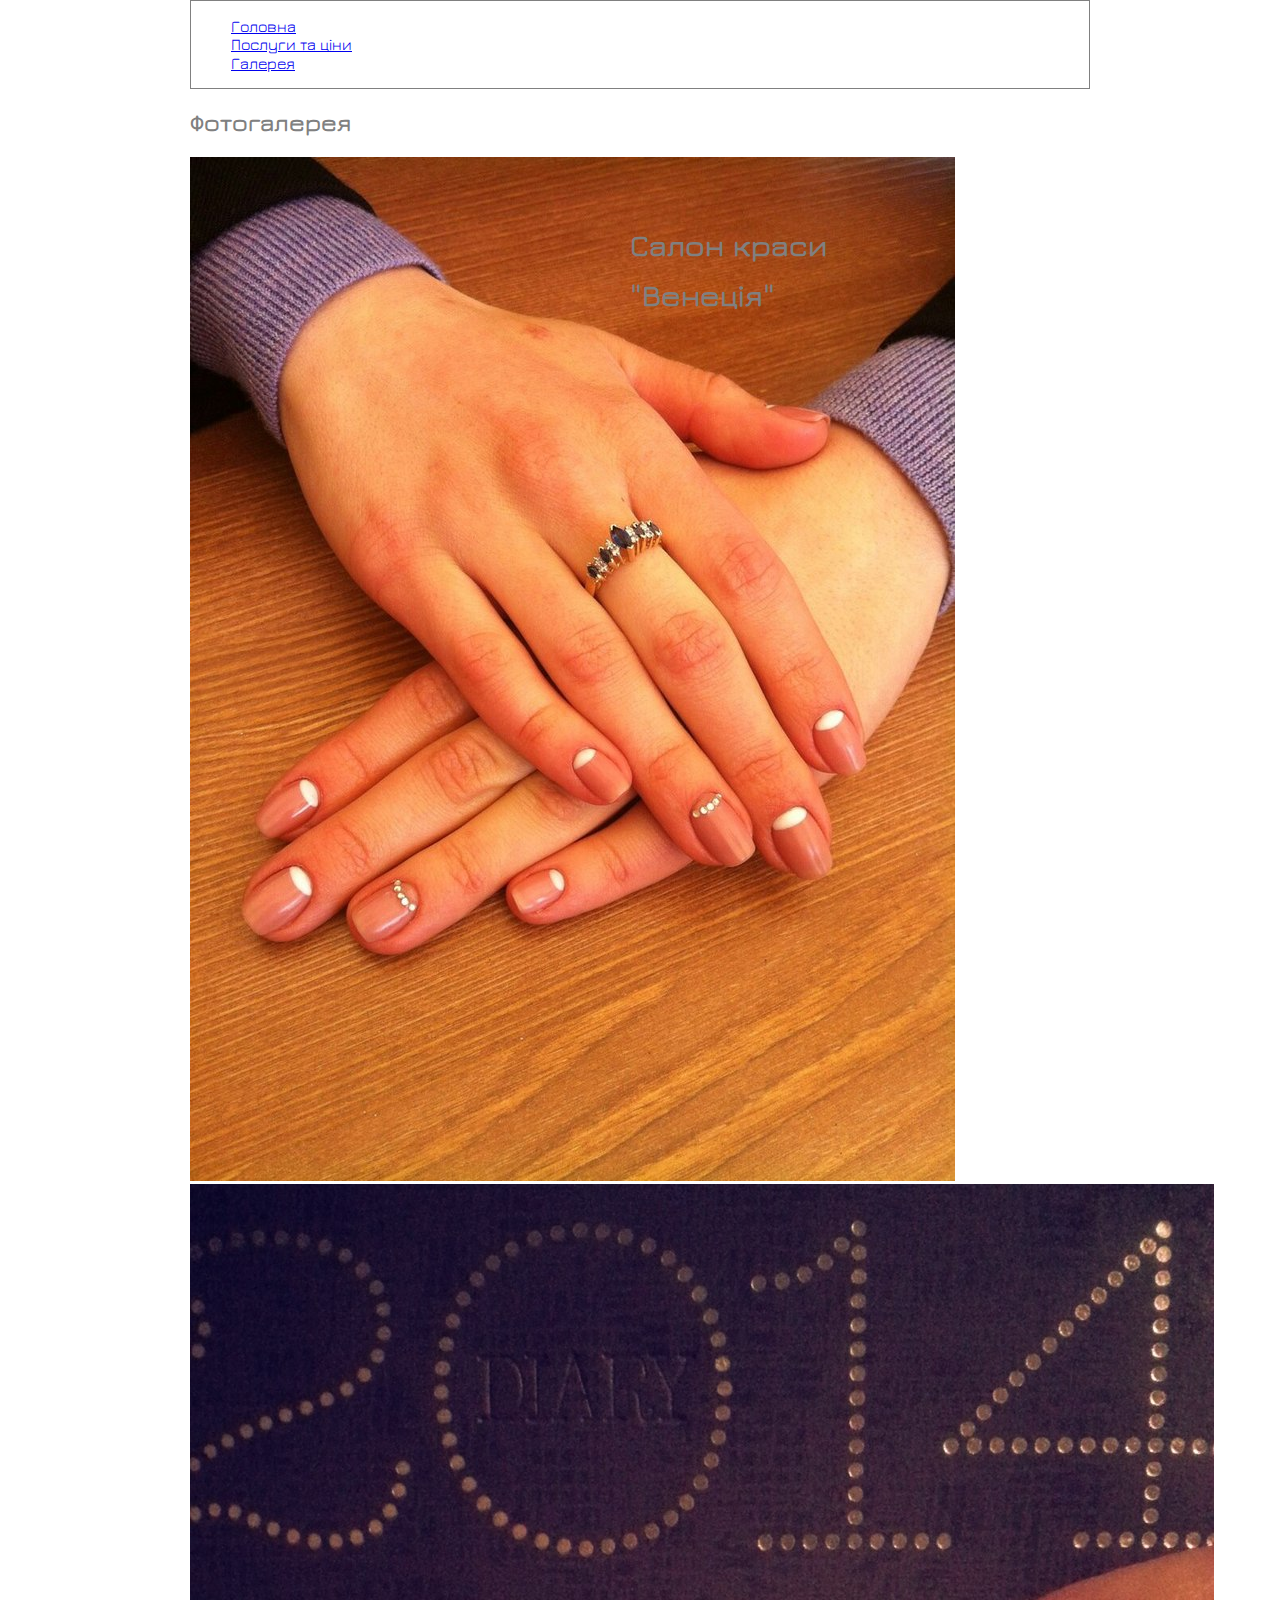
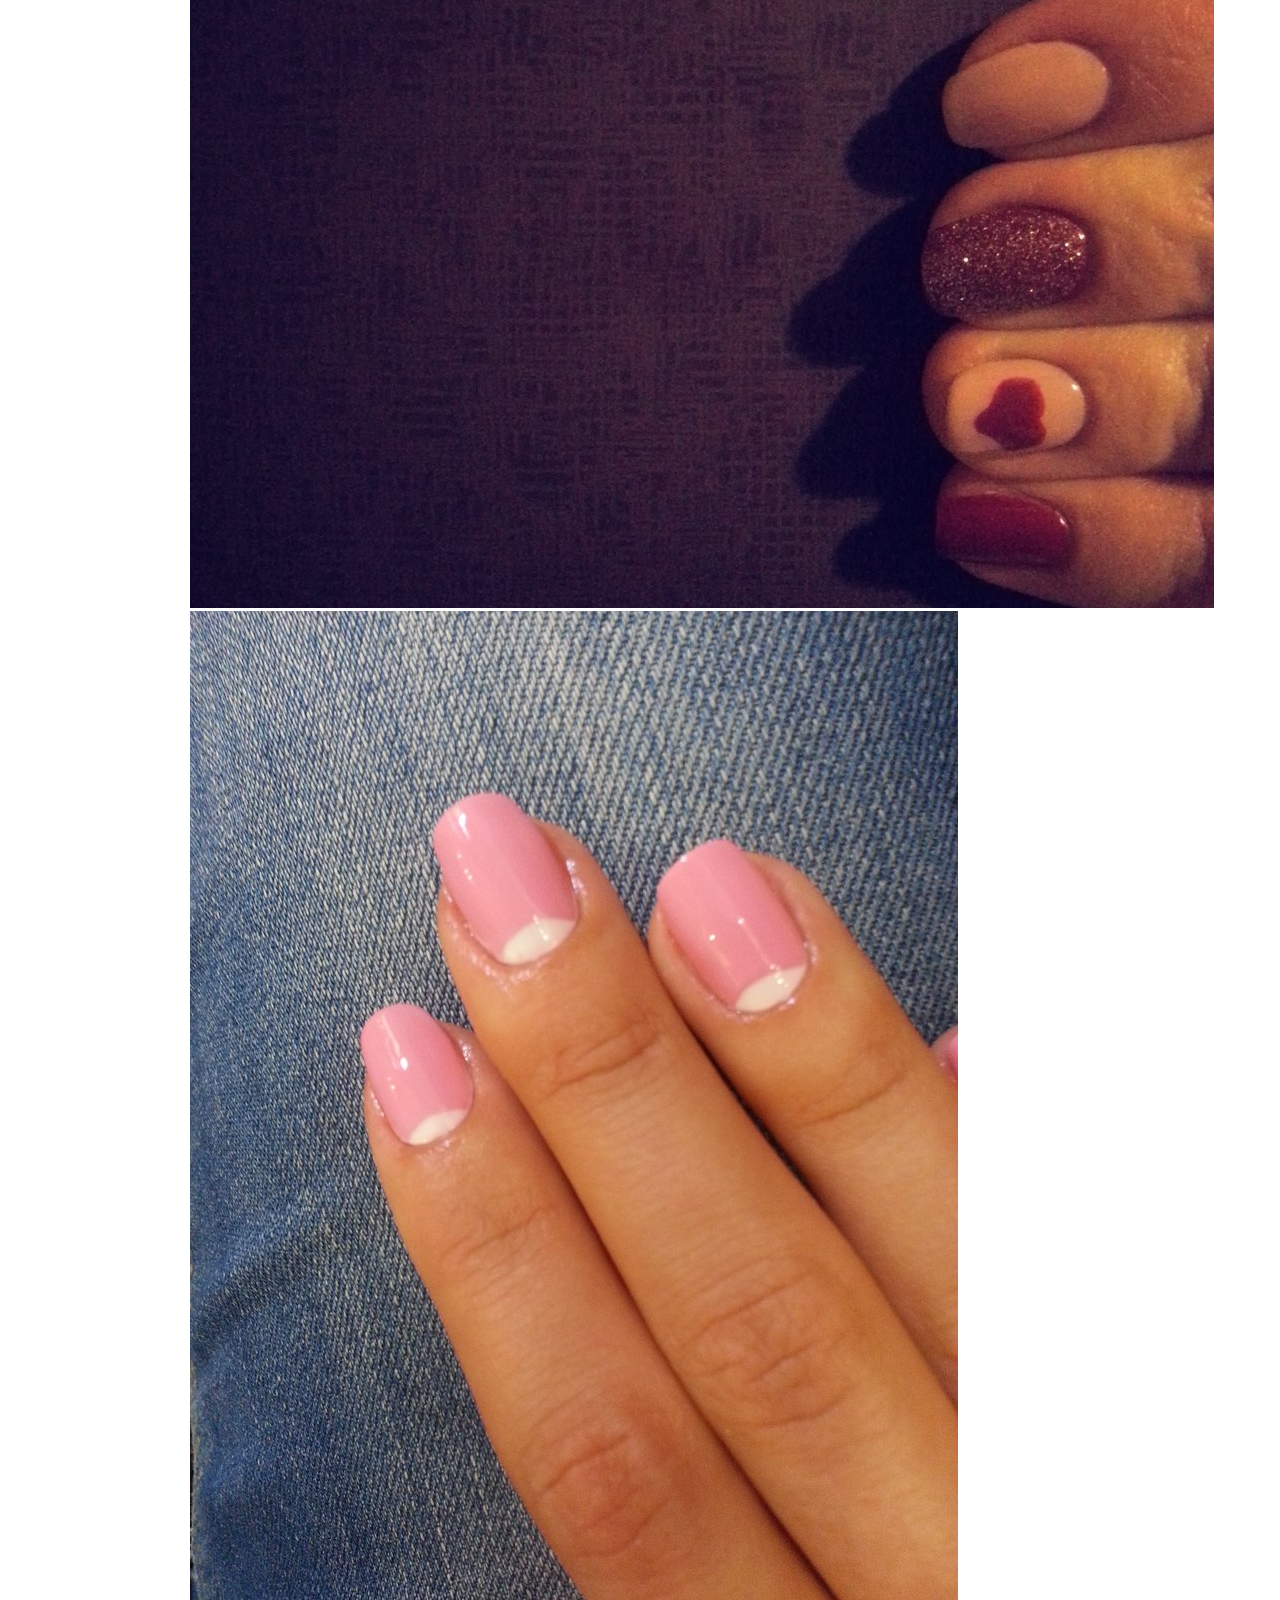
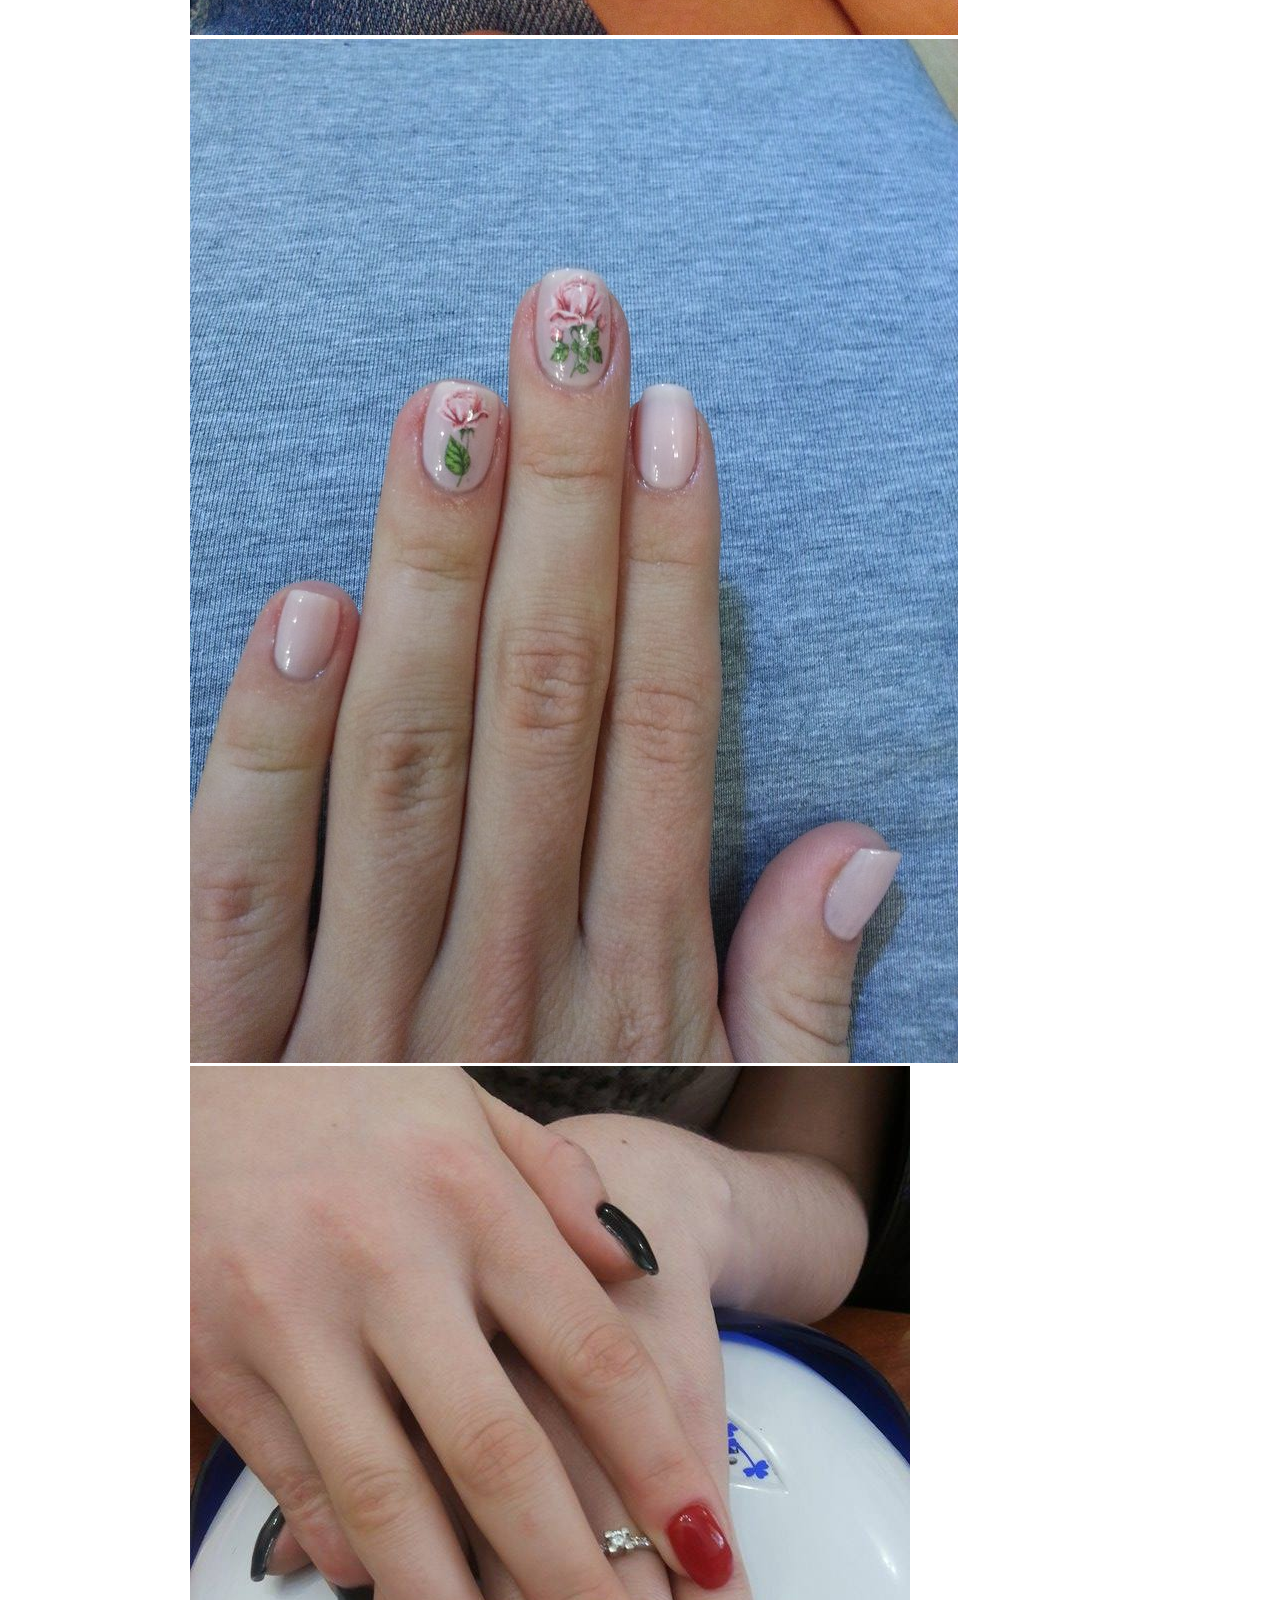
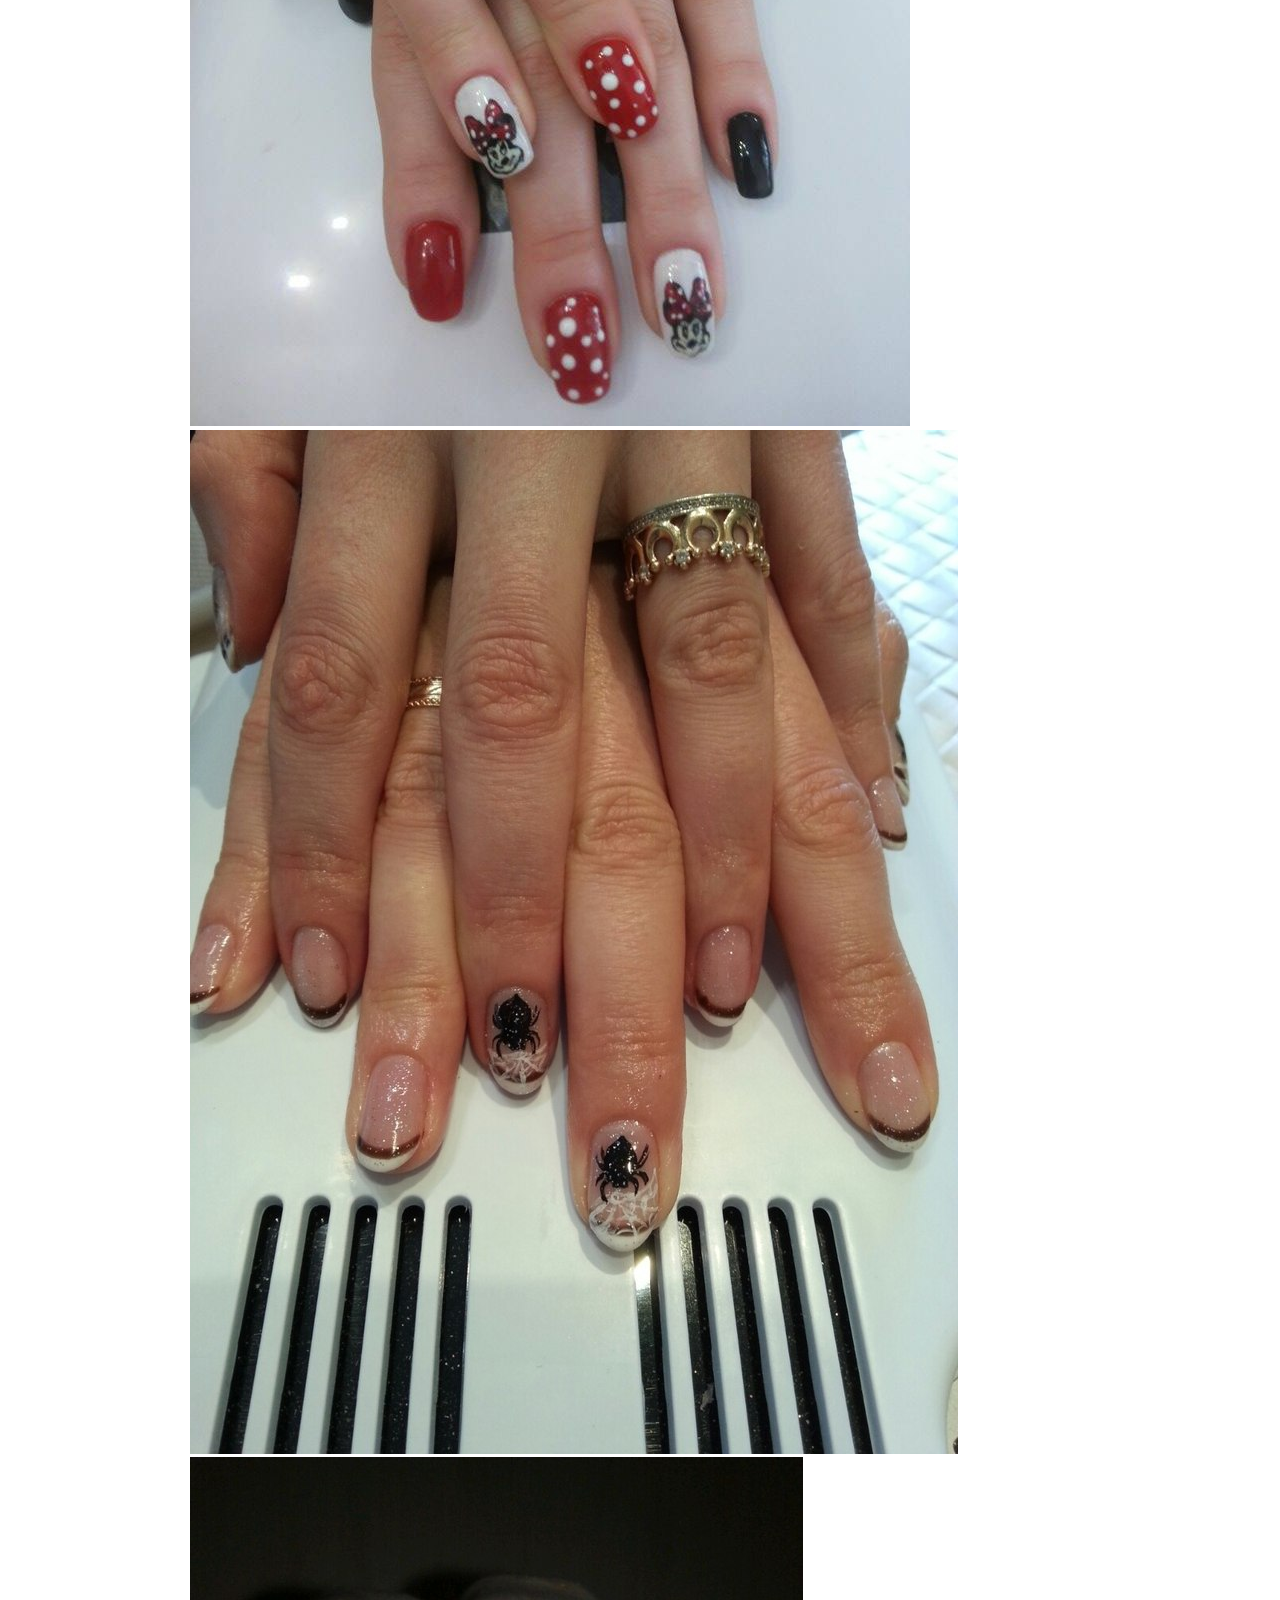
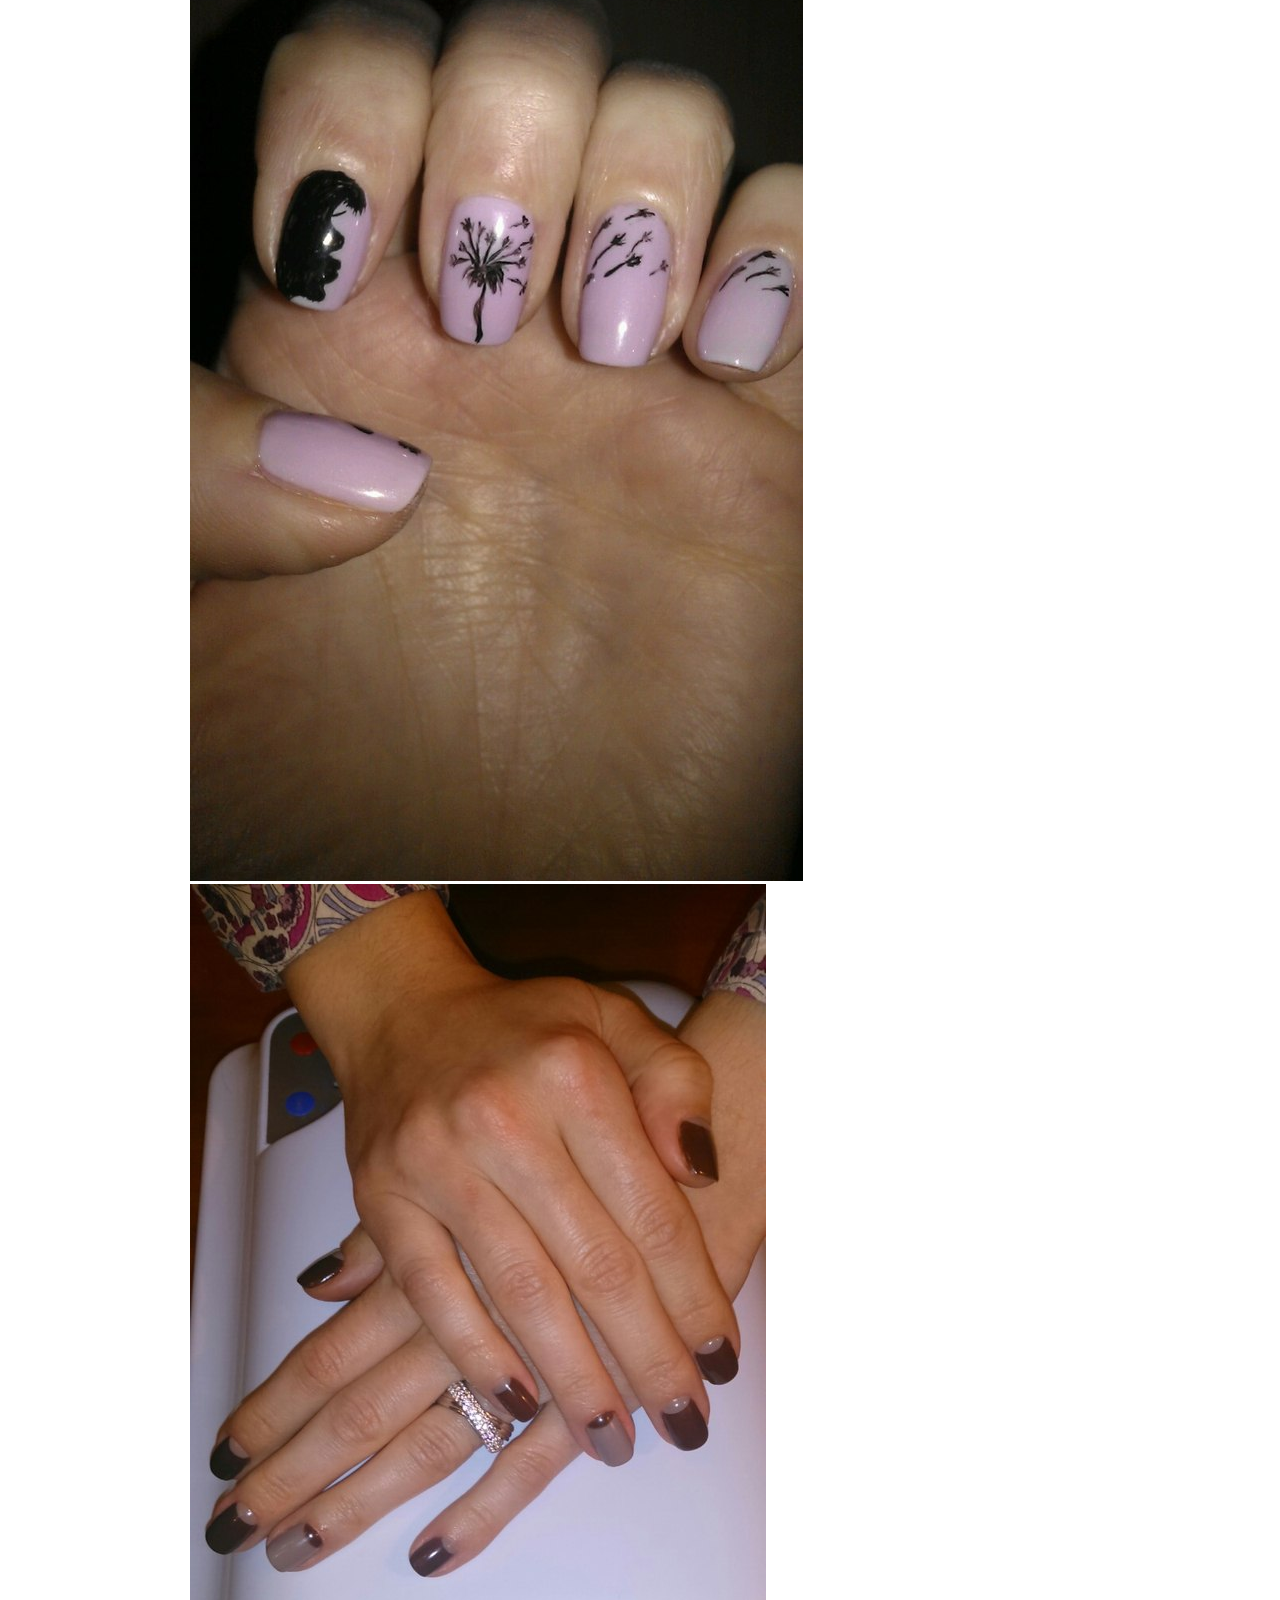
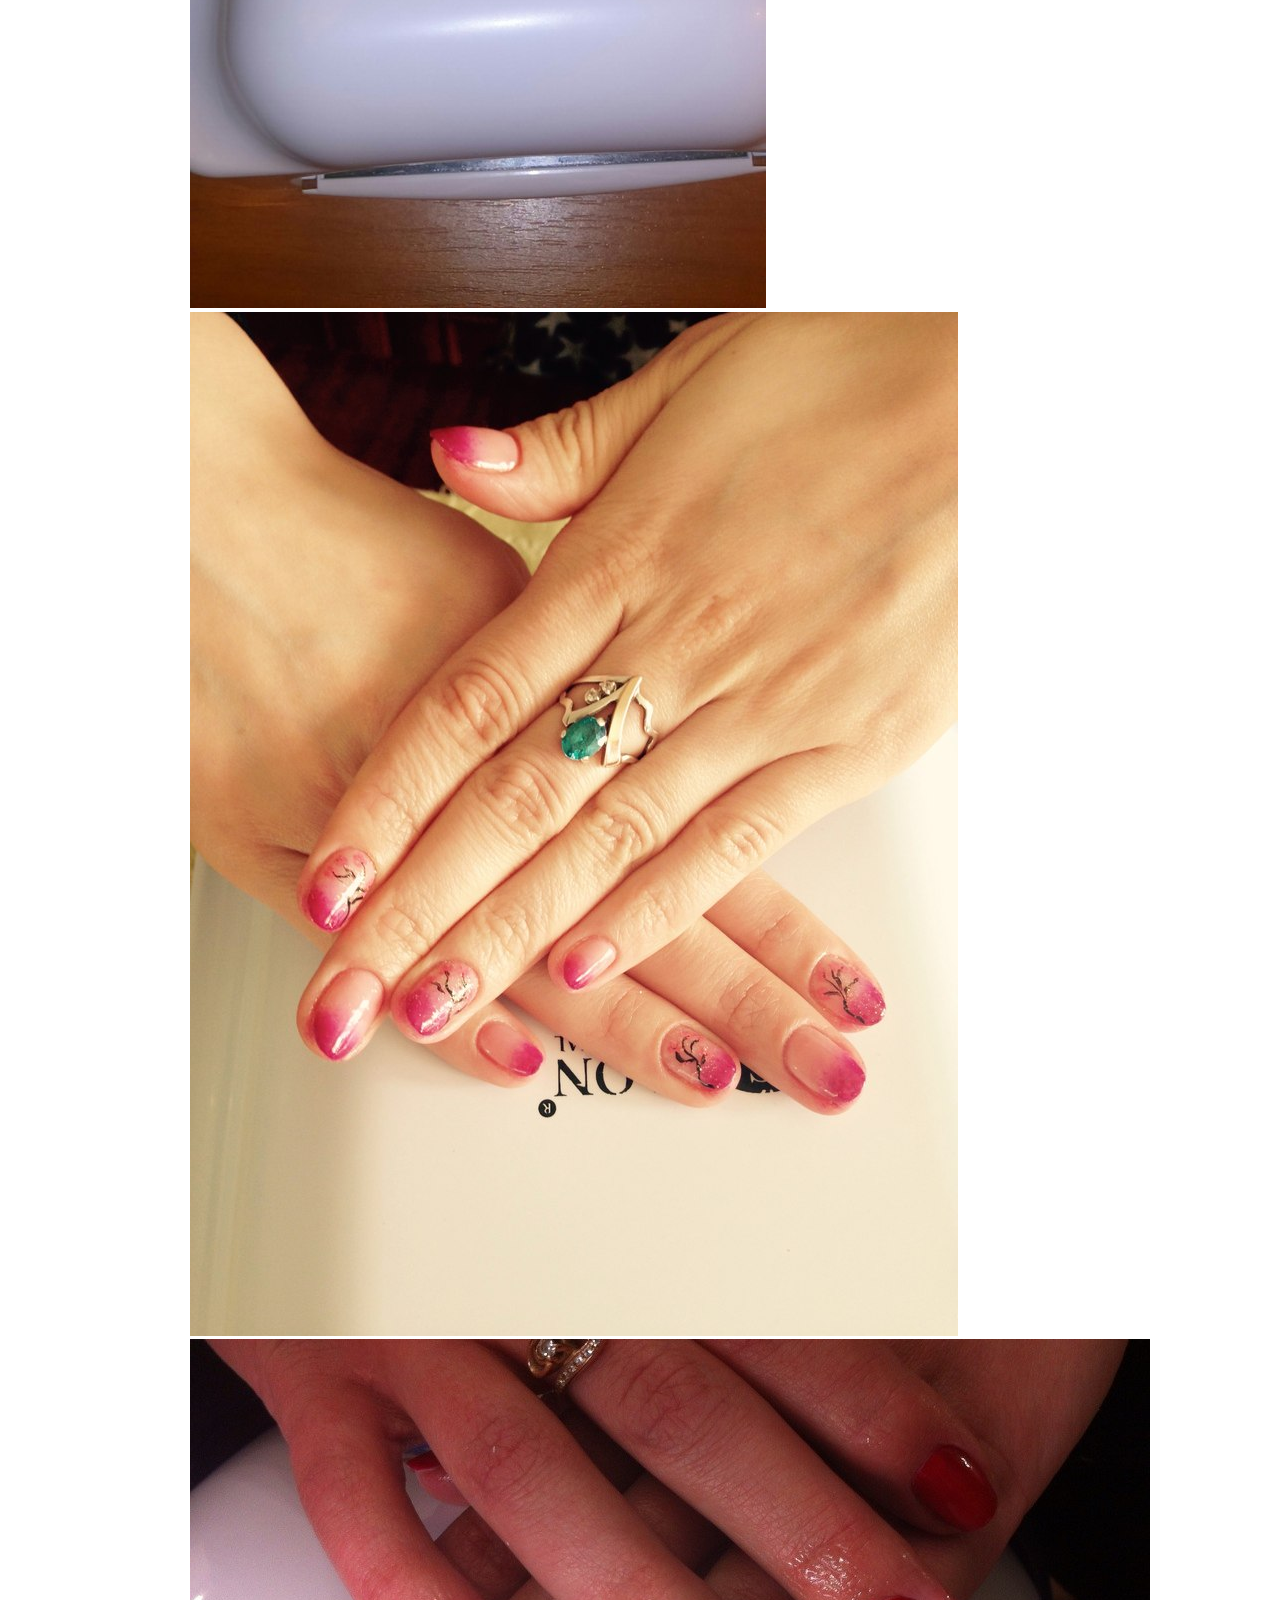
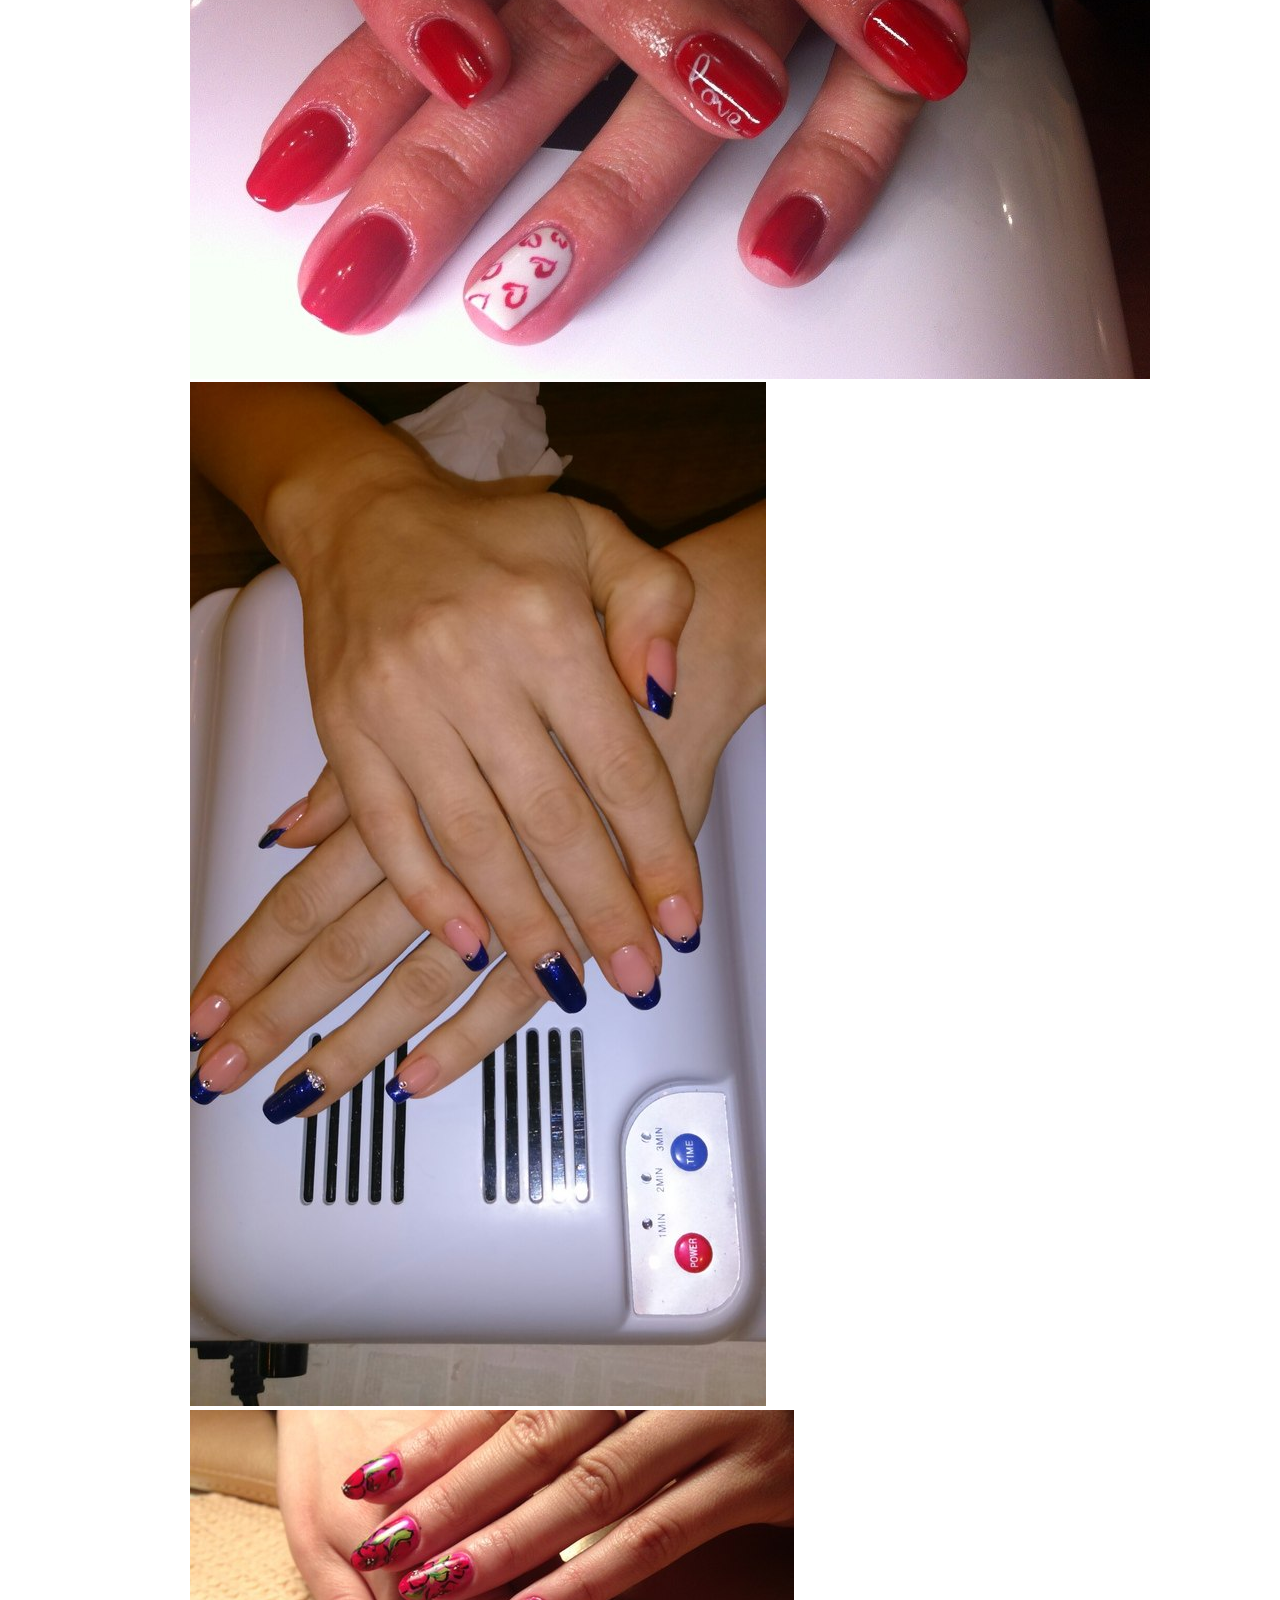
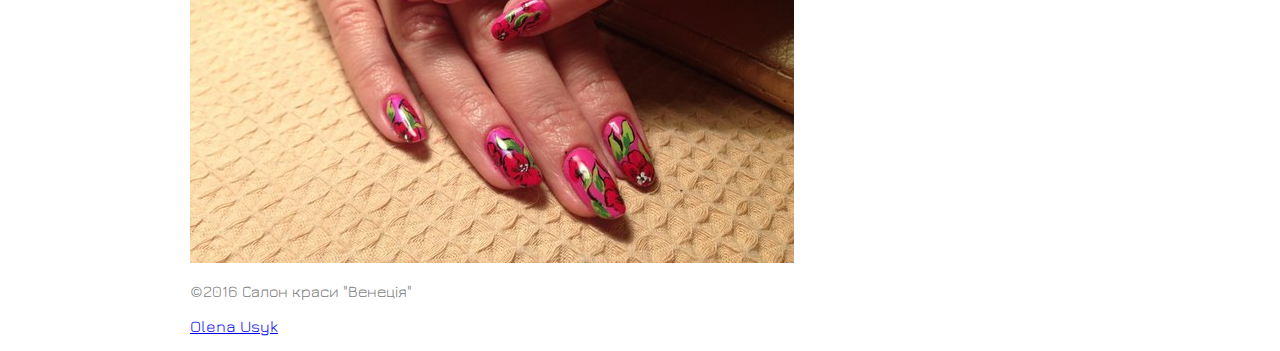
==== gallery.html @ 207a7c50 "add new file" ====
<!doctype html>
<head>
    <meta charset="UTF-8">
    <link rel="stylesheet" href="css/normalize.css" type="text/css" /> 
    <link rel="stylesheet" type="text/css" href="css/style.css">
    <link rel="stylesheet" href="css/gallery.css" type="text/css" />
    <!-- <link href="https://fonts.googleapis.com/css?family=Play" rel="stylesheet"> -->
    <link href="https://fonts.googleapis.com/css?family=Jura" rel="stylesheet">
    <title>Салон краси "Венеція"</title>
</head>
    <body>
        <header>
            <h1>Салон краси "Венеція"</h1>
            <nav>
                <ul>
                    <li><a href="index.html">Головна</a></li>
                    <li><a href="price.html">Послуги та ціни</a></li>
                    <li><a href="gallery.html">Галерея</a></li>
                </ul>
            </nav>
        </header>
        <main>
            <h2>Фотогалерея</h2>
            <img src="images/nails/nails1.jpg" alt="nails"></img>
            <img src="images/nails/nails2.jpg" alt="nails"></img>
            <img src="images/nails/nails3.jpg" alt="nails"></img>
            <img src="images/nails/nails4.jpg" alt="nails"></img>
            <img src="images/nails/nails5.jpg" alt="nails"></img>
            <img src="images/nails/nails6.jpg" alt="nails"></img>
            <img src="images/nails/nails7.jpg" alt="nails"></img>
            <img src="images/nails/nails8.jpg" alt="nails"></img>
            <img src="images/nails/nails9.jpg" alt="nails"></img>
            <img src="images/nails/nails10.jpg" alt="nails"></img>
            <img src="images/nails/nails11.jpg" alt="nails"></img>
            <img src="images/nails/nails12.jpg" alt="nails"></img>
        </main>
        <footer>
            <p>©2016 Салон краси "Венеція"</p>
            <p><a href="https://www.facebook.com/olena.zhdan">Olena Usyk</a></p>
        </footer
    </body>
</html>
---- css/style.css ----
body {
    max-width: 900px;
    margin: 0 auto;
    font-family: 'Jura', sans-serif;
    color: grey;
   /* background-color: #F4F4F4; */
}
.container {
    text-align: center;
    margin-left: auto;
    margin-right: auto;
    padding-left: 15px;
    padding-right: 15px;
}
li {
    list-style-type: none;
}
#logo, nav {
    border: 1px solid grey;
}
.logo_pic {
    position: relative;
    width: 600px;
}
h1 {
    position: absolute;
    width: 300px;
    right: 350px;
    top: 200px;
    font-size: 30px;
    line-height: 50px;
} 
.clearfix {
    overflow: auto;
}
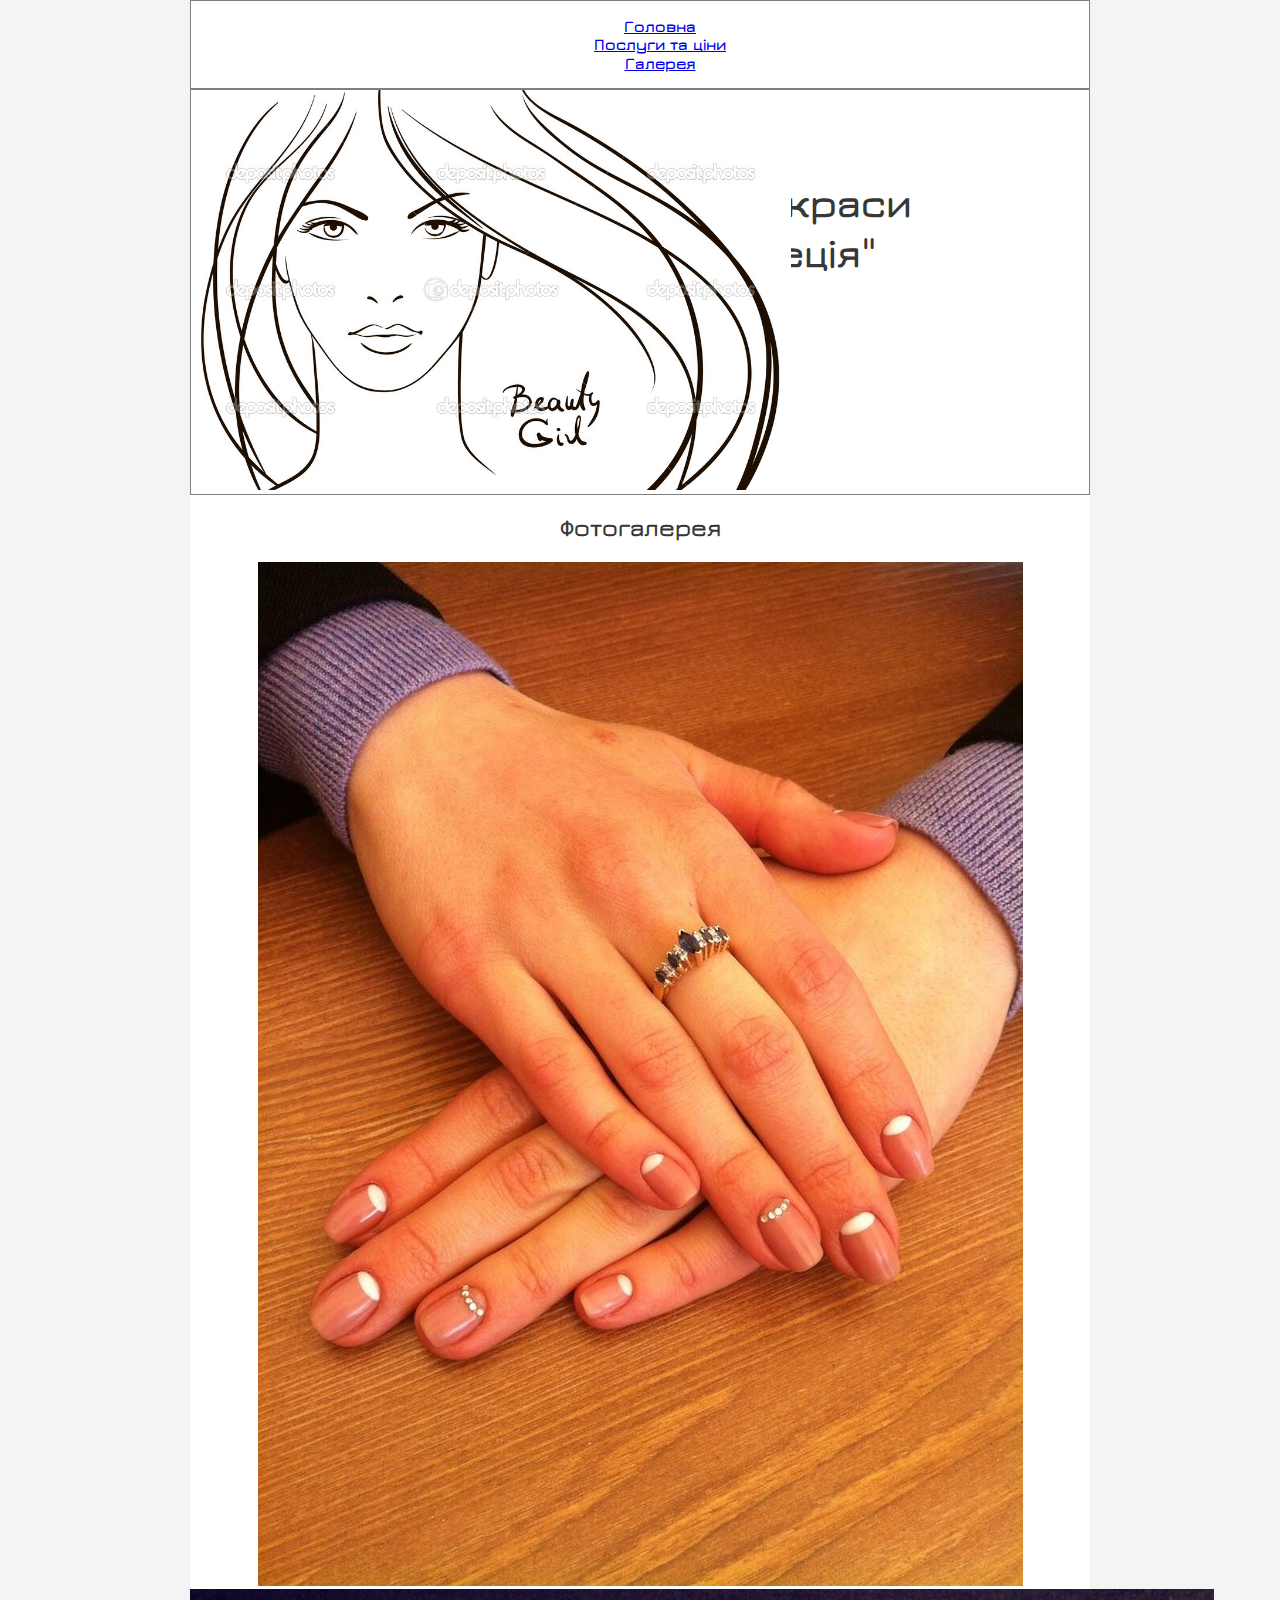
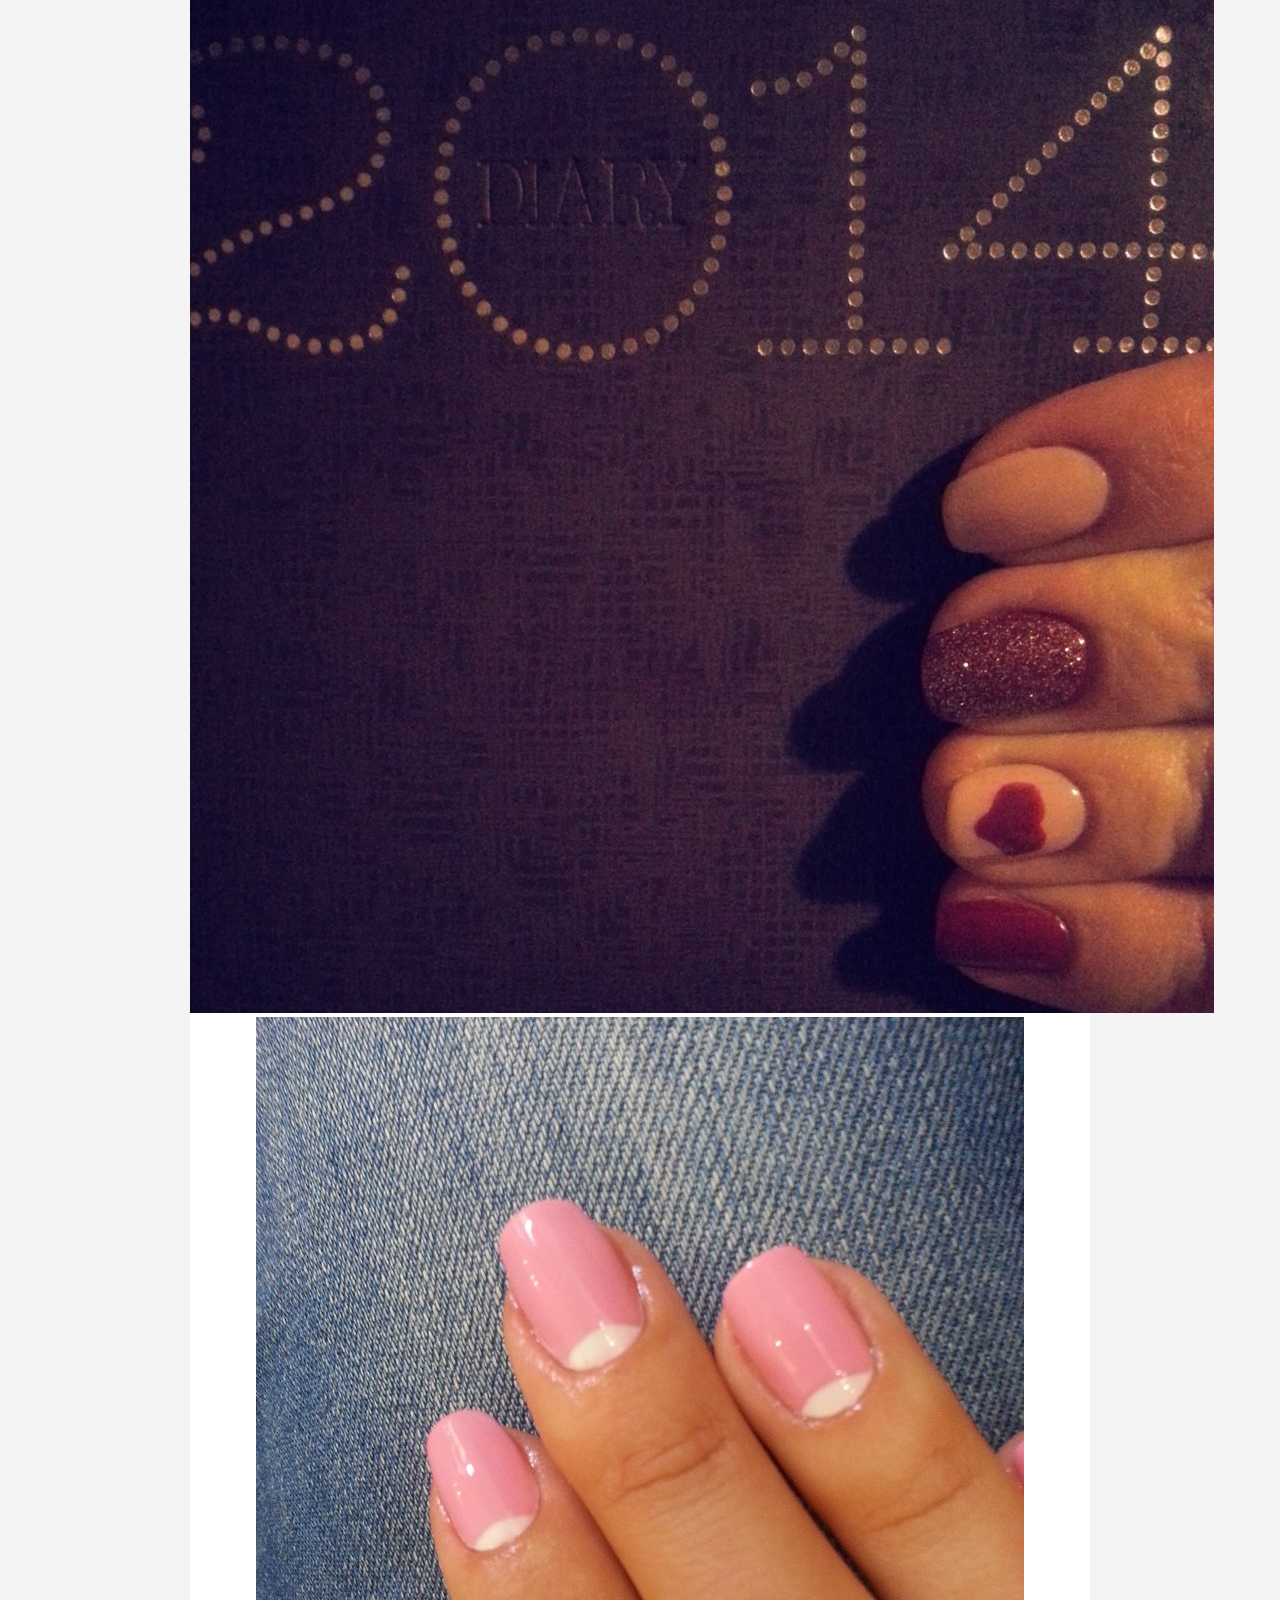
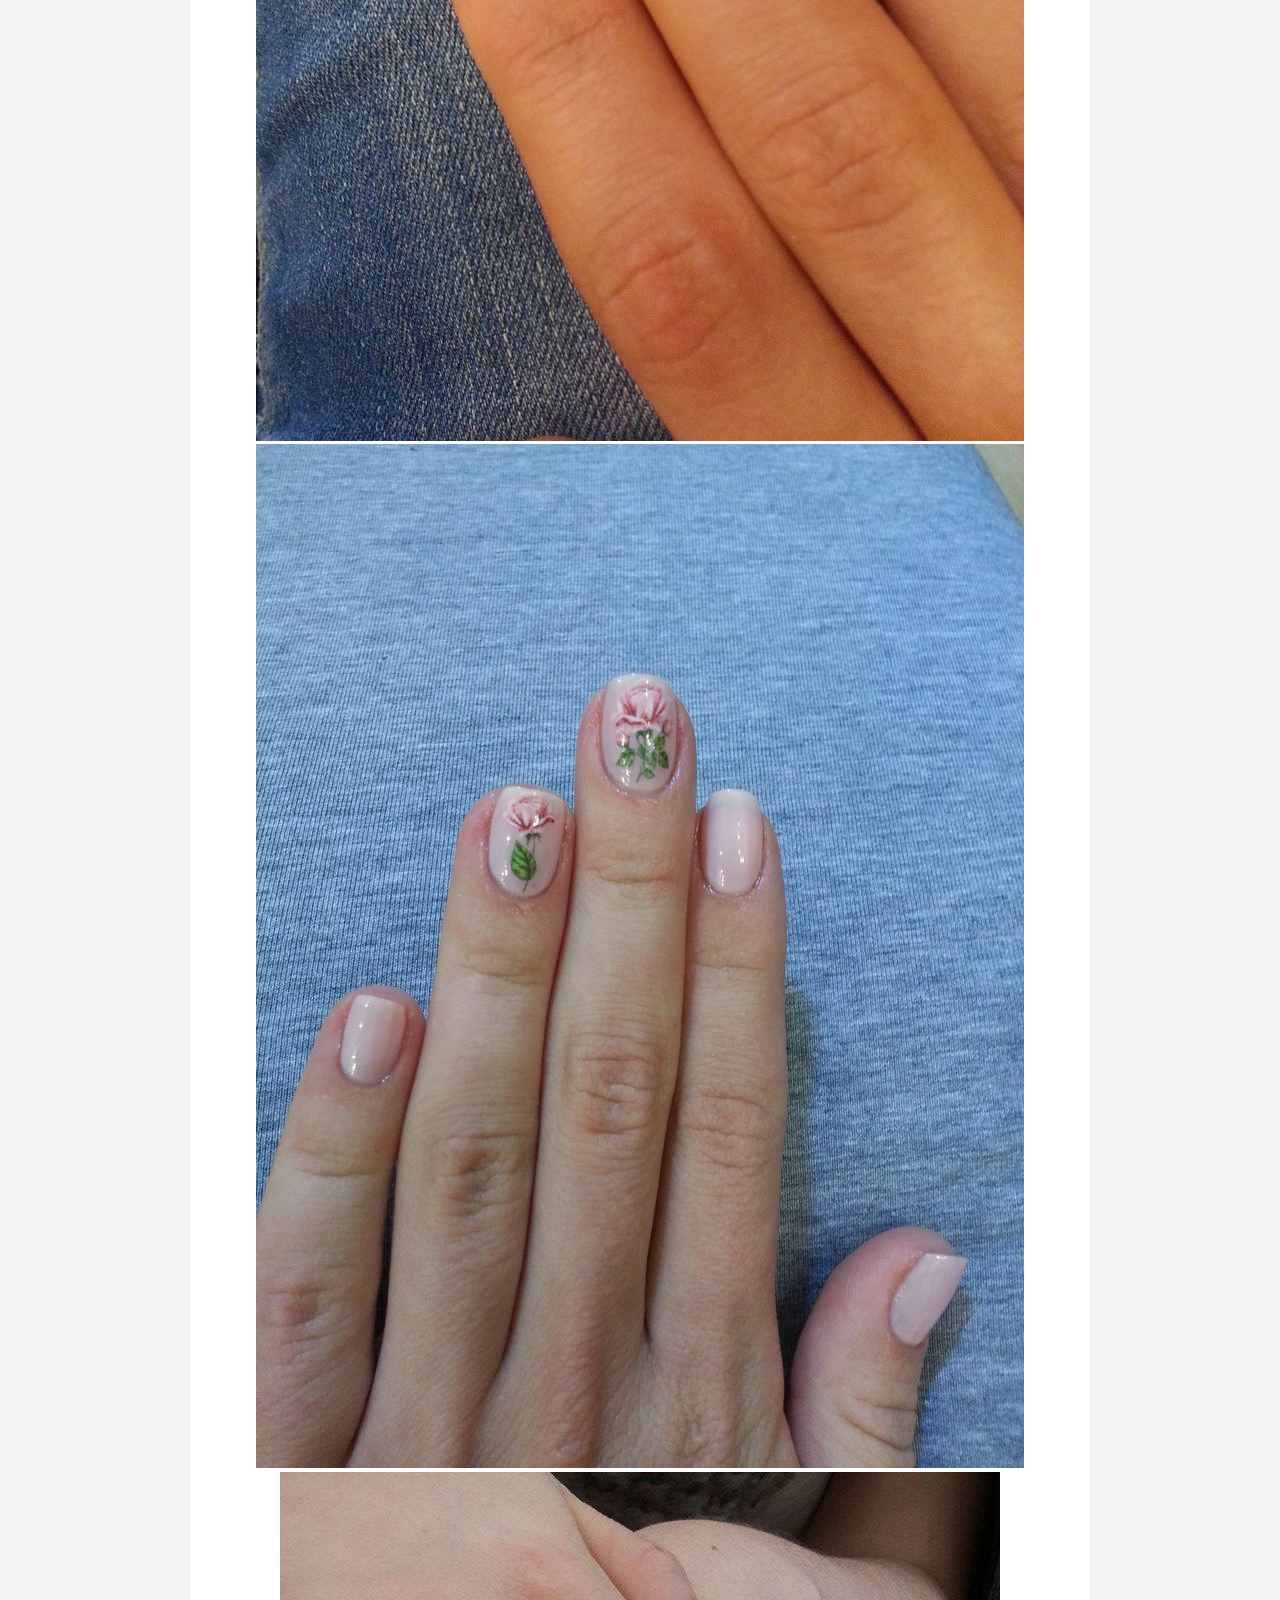
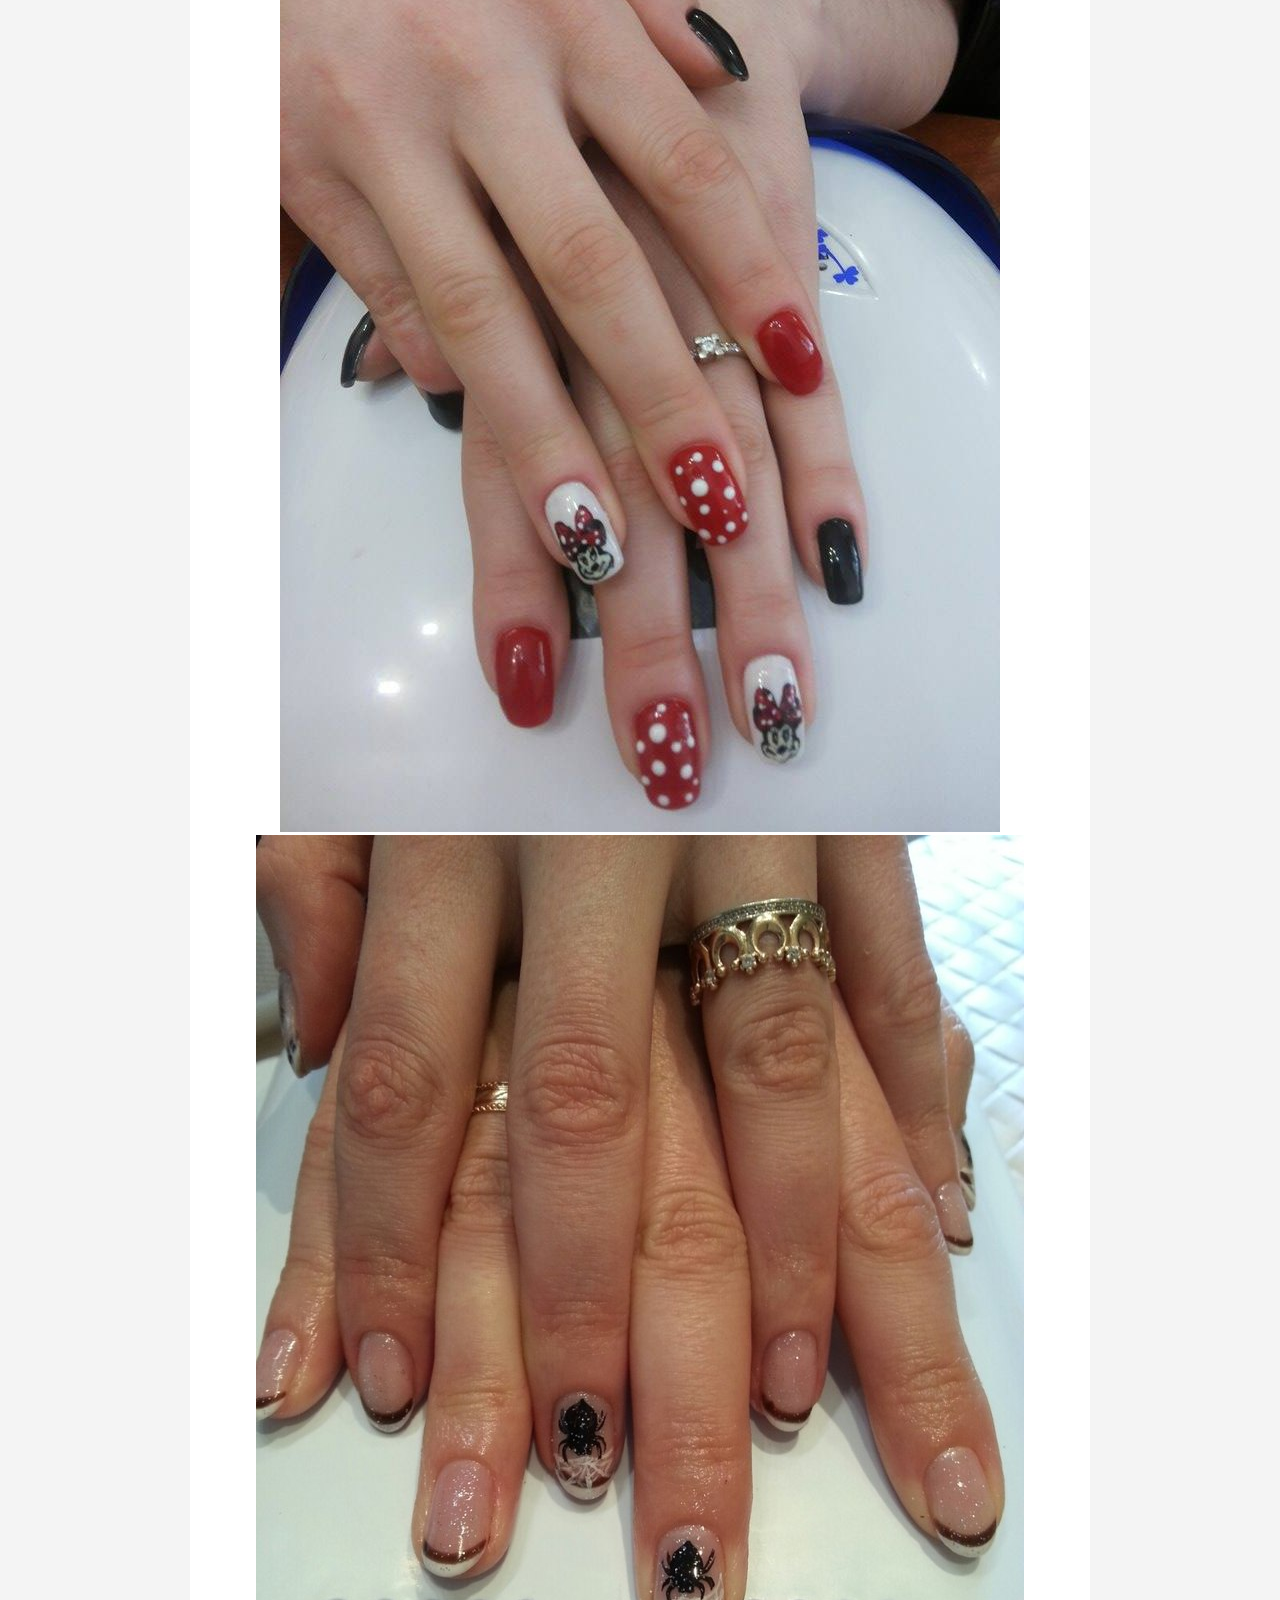
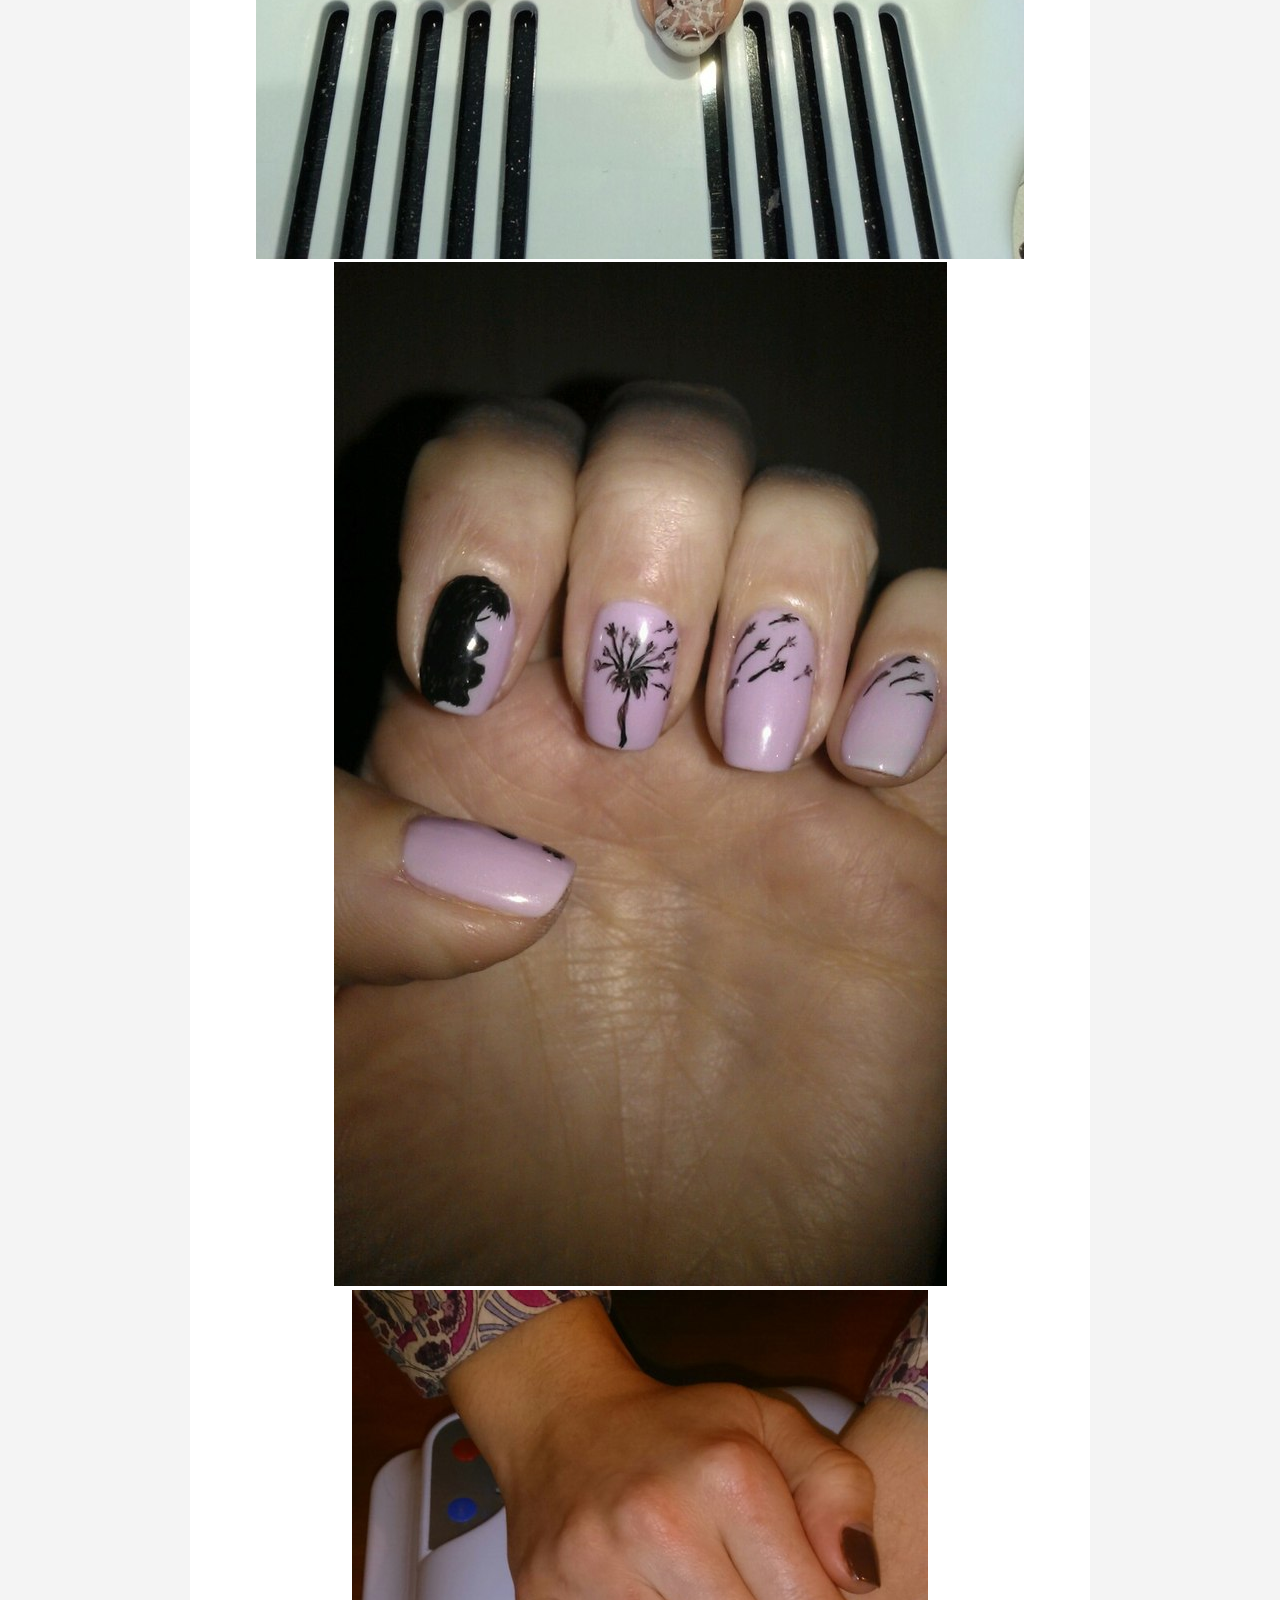
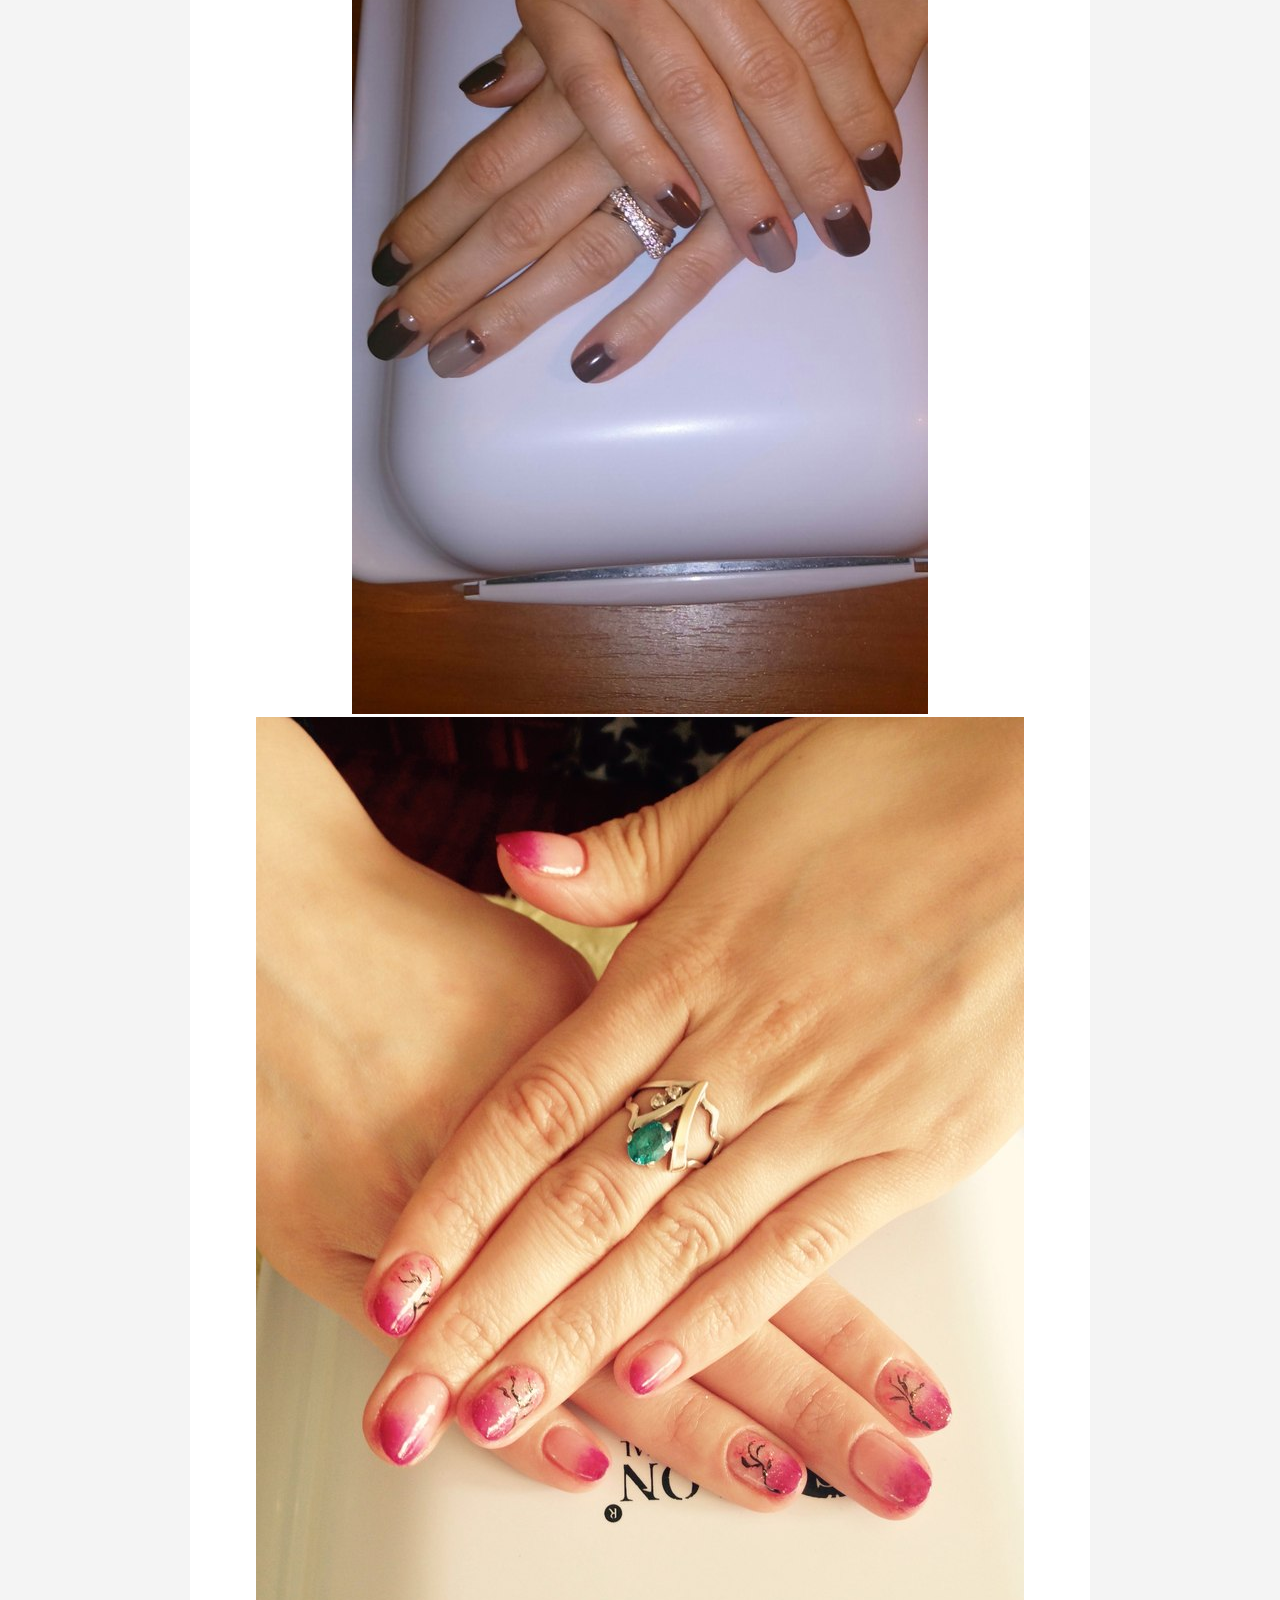
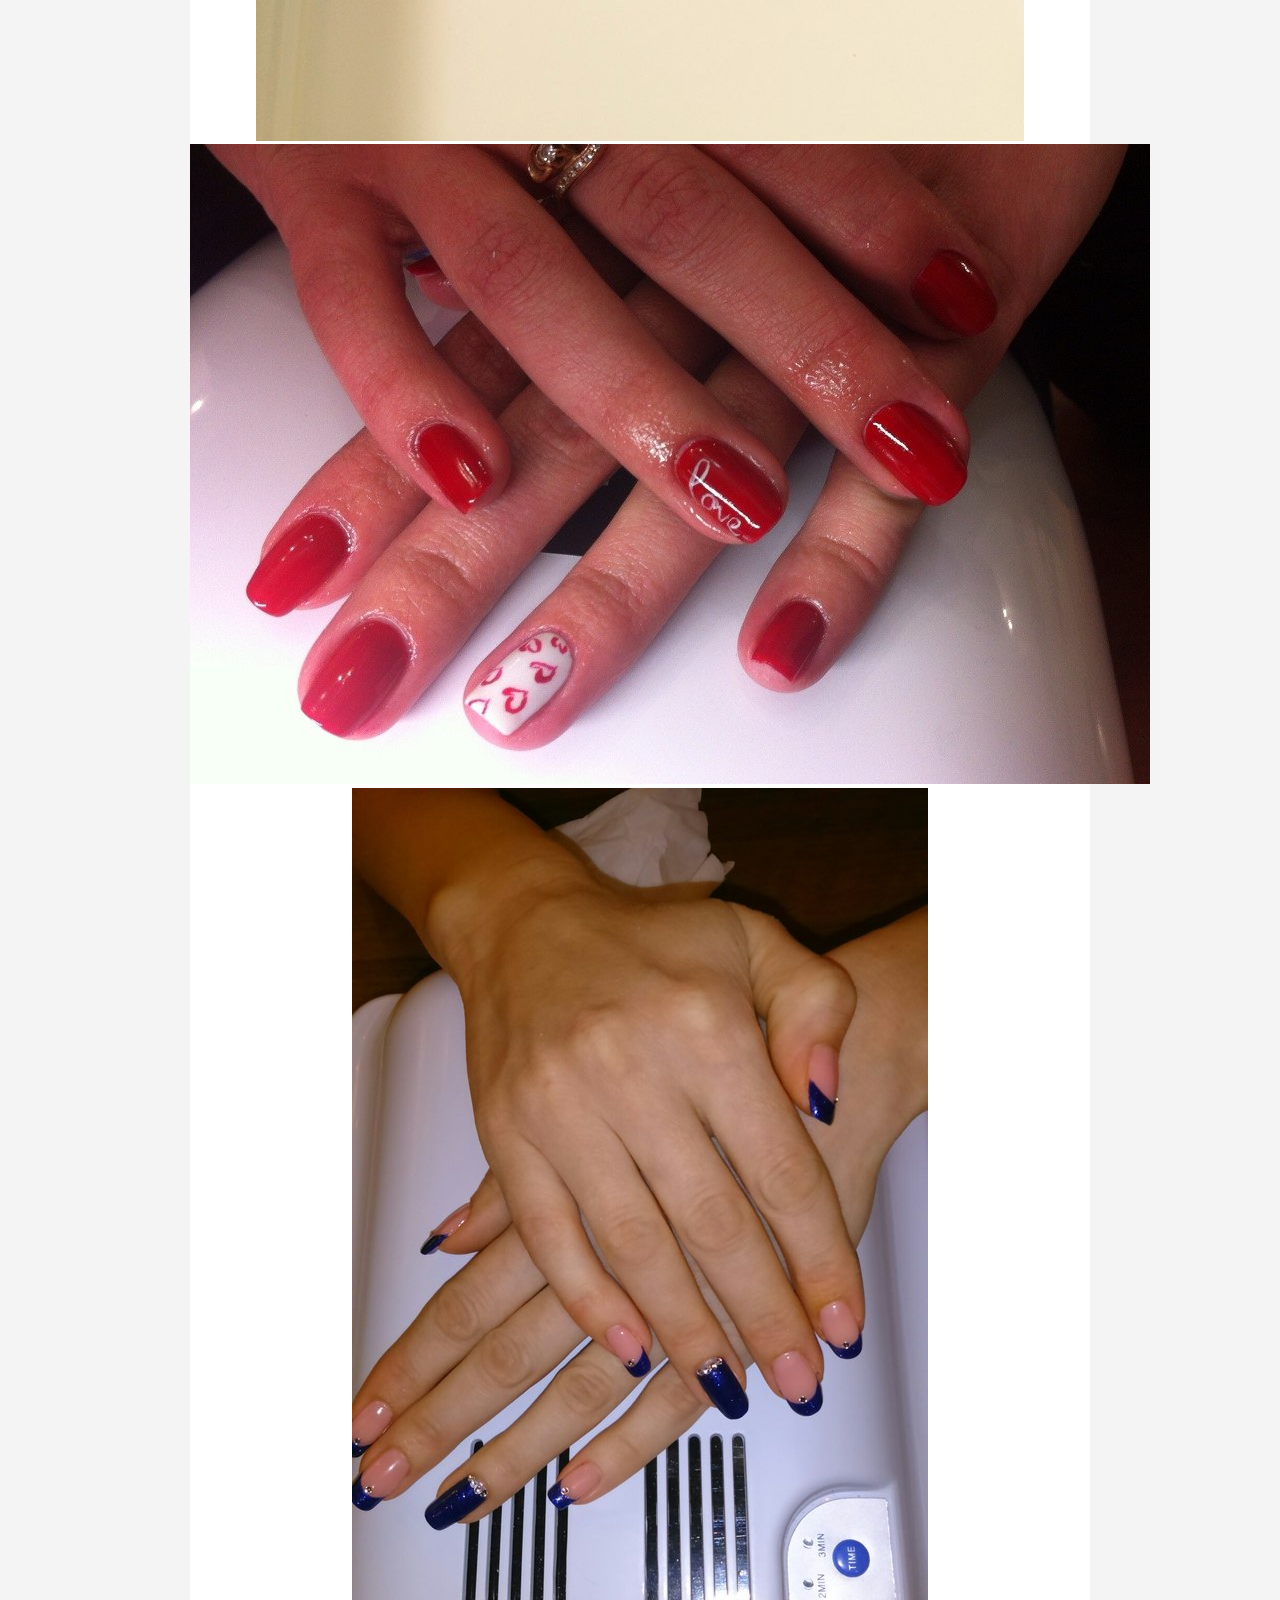
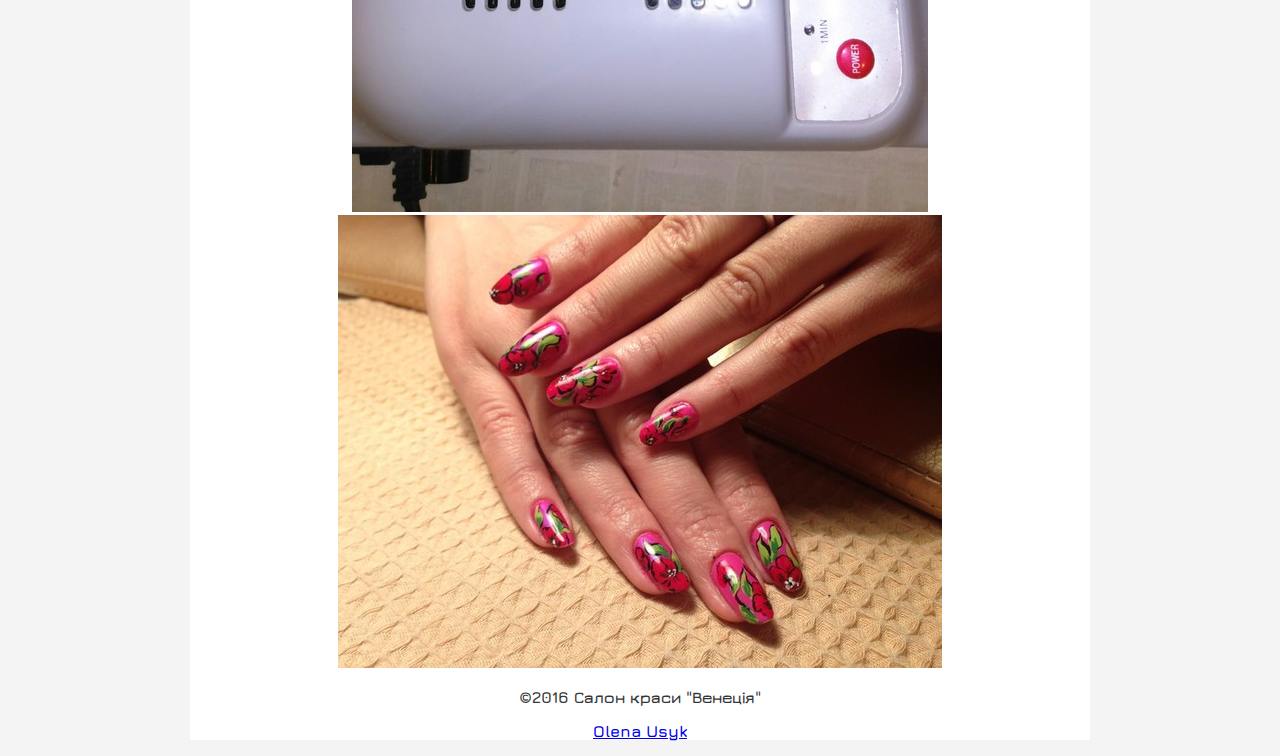
==== commit 0e6faa82: "add new file" ====
--- a/gallery.html
+++ b/gallery.html
@@ -1,38 +1,46 @@
 <!doctype html>
-<head>
-    <meta charset="UTF-8">
-    <link rel="stylesheet" href="css/normalize.css" type="text/css" /> 
-    <link rel="stylesheet" type="text/css" href="css/style.css">
-    <link rel="stylesheet" href="css/gallery.css" type="text/css" />
-    <!-- <link href="https://fonts.googleapis.com/css?family=Play" rel="stylesheet"> -->
-    <link href="https://fonts.googleapis.com/css?family=Jura" rel="stylesheet">
-    <title>Салон краси "Венеція"</title>
-</head>
+<html lang="uk">
+    <head>
+        <meta charset="UTF-8">
+        <link rel="stylesheet" href="css/normalize.css" type="text/css" /> 
+        <link rel="stylesheet" type="text/css" href="css/style.css">
+        <link rel="stylesheet" href="css/gallery.css" type="text/css" />
+        <link href="https://fonts.googleapis.com/css?family=Jura" rel="stylesheet"/>
+        <title>Салон краси "Венеція"</title>
+    </head>
     <body>
-        <header>
-            <h1>Салон краси "Венеція"</h1>
-            <nav>
-                <ul>
-                    <li><a href="index.html">Головна</a></li>
-                    <li><a href="price.html">Послуги та ціни</a></li>
-                    <li><a href="gallery.html">Галерея</a></li>
-                </ul>
-            </nav>
-        </header>
+        <div class="container" clearfix>
+            <header>
+                <nav>
+                    <ul>
+                        <li><a class="main" href="index.html">Головна</a></li>
+                        <li><a class="priceandservice" href="price.html">Послуги та ціни</a></li>
+                        <li><a class="photo" href="gallery.html">Галерея</a></li>
+                    </ul>
+                </nav>
+                <div id="logo" clearfix>
+                    <div class="logo">
+                        <h1>Салон краси "Венеція"</h1></div>
+                    <div class="logo_pic">
+                        <img src="images/logo1.jpg" alt="logo" width="600"></div>                 
+                </div>
+            </header>
         <main>
             <h2>Фотогалерея</h2>
-            <img src="images/nails/nails1.jpg" alt="nails"></img>
-            <img src="images/nails/nails2.jpg" alt="nails"></img>
-            <img src="images/nails/nails3.jpg" alt="nails"></img>
-            <img src="images/nails/nails4.jpg" alt="nails"></img>
-            <img src="images/nails/nails5.jpg" alt="nails"></img>
-            <img src="images/nails/nails6.jpg" alt="nails"></img>
-            <img src="images/nails/nails7.jpg" alt="nails"></img>
-            <img src="images/nails/nails8.jpg" alt="nails"></img>
-            <img src="images/nails/nails9.jpg" alt="nails"></img>
-            <img src="images/nails/nails10.jpg" alt="nails"></img>
-            <img src="images/nails/nails11.jpg" alt="nails"></img>
-            <img src="images/nails/nails12.jpg" alt="nails"></img>
+            <div class="img">
+                <img src="images/nails/nails1.jpg" alt="nails"></img>
+                <img src="images/nails/nails2.jpg" alt="nails"></img>
+                <img src="images/nails/nails3.jpg" alt="nails"></img>
+                <img src="images/nails/nails4.jpg" alt="nails"></img>
+                <img src="images/nails/nails5.jpg" alt="nails"></img>
+                <img src="images/nails/nails6.jpg" alt="nails"></img>
+                <img src="images/nails/nails7.jpg" alt="nails"></img>
+                <img src="images/nails/nails8.jpg" alt="nails"></img>
+                <img src="images/nails/nails9.jpg" alt="nails"></img>
+                <img src="images/nails/nails10.jpg" alt="nails"></img>
+                <img src="images/nails/nails11.jpg" alt="nails"></img>
+                <img src="images/nails/nails12.jpg" alt="nails"></img>
+            </div>
         </main>
         <footer>
             <p>©2016 Салон краси "Венеція"</p>
--- a/css/style.css
+++ b/css/style.css
@@ -2,15 +2,13 @@
     max-width: 900px;
     margin: 0 auto;
     font-family: 'Jura', sans-serif;
-    color: grey;
-   /* background-color: #F4F4F4; */
+    font-weight: bold;
+    color: #373737;
+    background-color: #F4F4F4; 
 }
 .container {
     text-align: center;
-    margin-left: auto;
-    margin-right: auto;
-    padding-left: 15px;
-    padding-right: 15px;
+    background: white;
 }
 li {
     list-style-type: none;
@@ -26,8 +24,8 @@
     position: absolute;
     width: 300px;
     right: 350px;
-    top: 200px;
-    font-size: 30px;
+    top: 150px;
+    font-size: 40px;
     line-height: 50px;
 } 
 .clearfix {
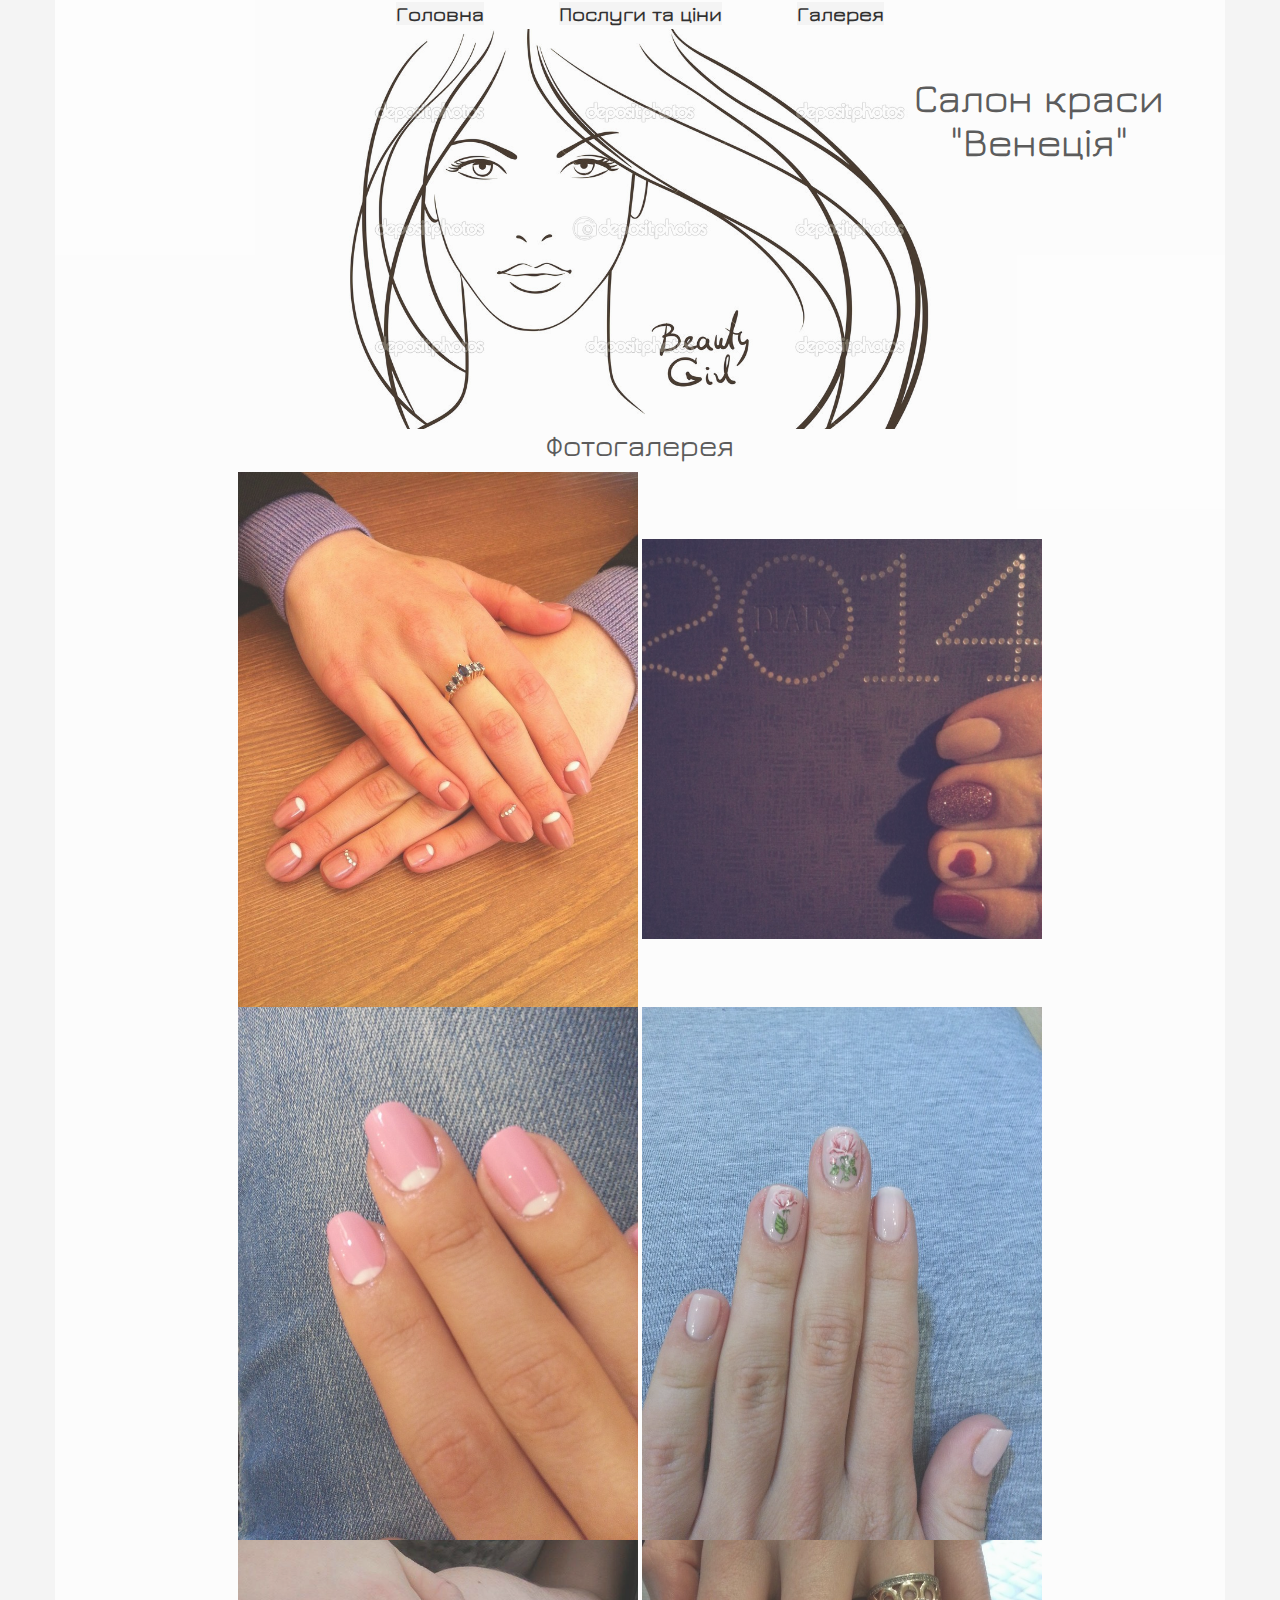
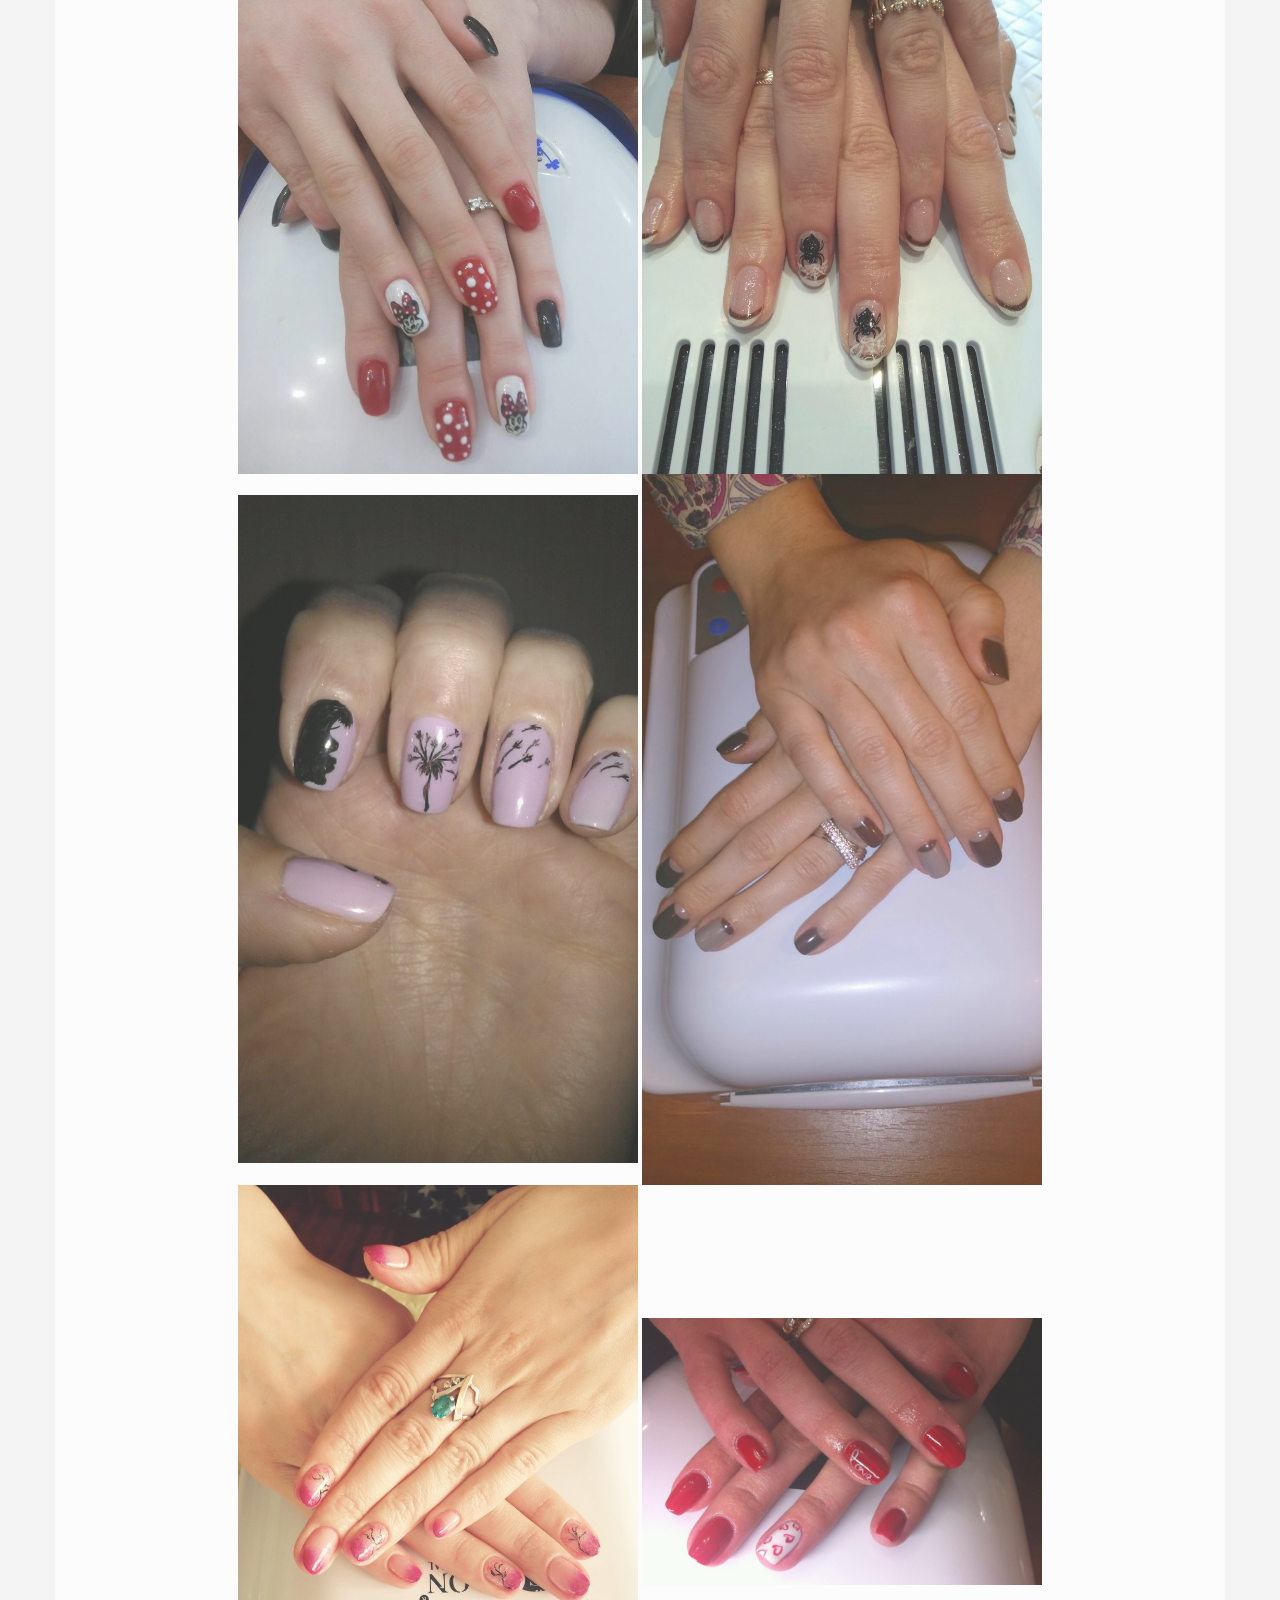
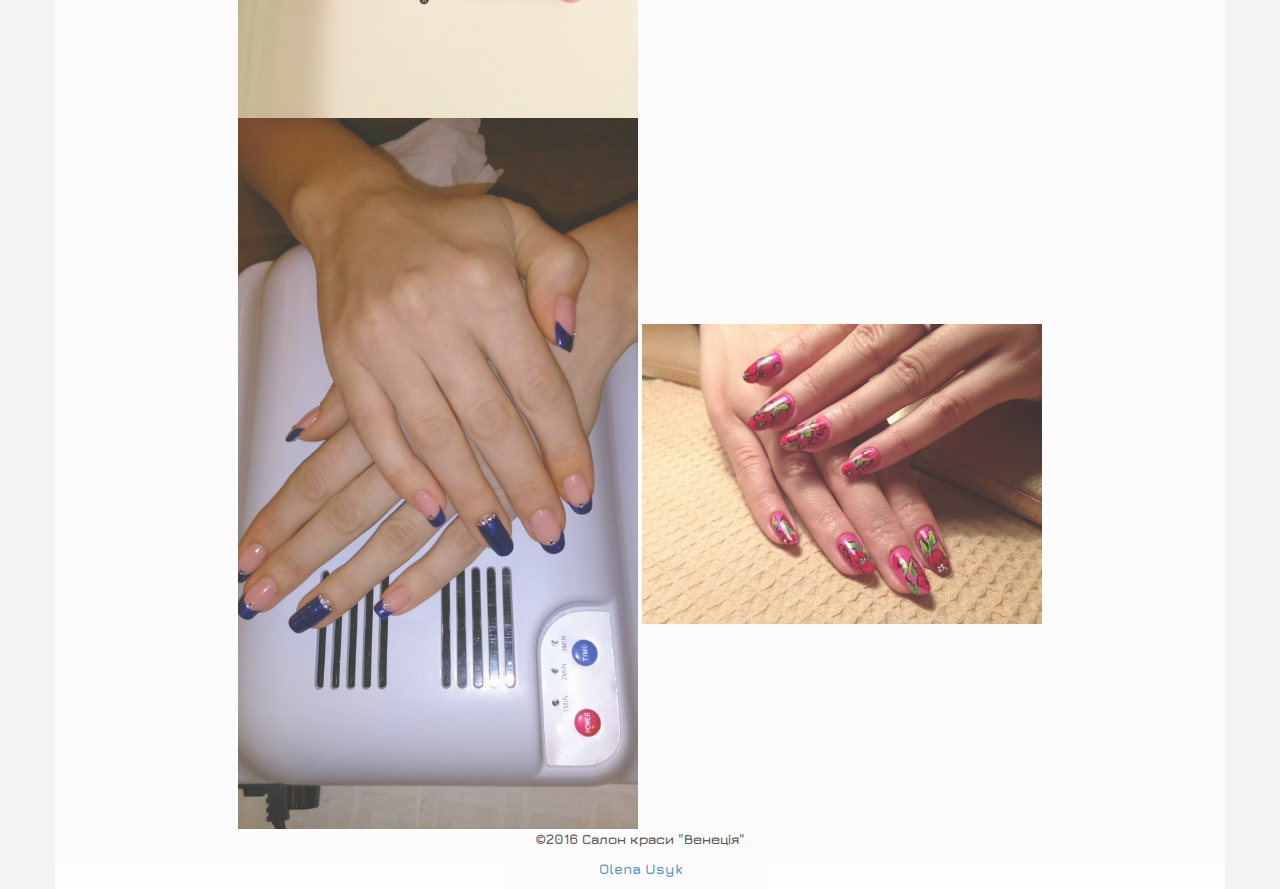
==== commit 573e5197: "add new file" ====
--- a/gallery.html
+++ b/gallery.html
@@ -2,49 +2,58 @@
 <html lang="uk">
     <head>
         <meta charset="UTF-8">
+            <title>Салон краси "Венеція"</title>
+        <link rel="stylesheet" href="https://maxcdn.bootstrapcdn.com/bootstrap/3.3.7/css/bootstrap.min.css">
+        <meta name="viewport" content="width=device-width, initial-scale=1.0">
         <link rel="stylesheet" href="css/normalize.css" type="text/css" /> 
         <link rel="stylesheet" type="text/css" href="css/style.css">
         <link rel="stylesheet" href="css/gallery.css" type="text/css" />
         <link href="https://fonts.googleapis.com/css?family=Jura" rel="stylesheet"/>
-        <title>Салон краси "Венеція"</title>
     </head>
     <body>
-        <div class="container" clearfix>
-            <header>
-                <nav>
-                    <ul>
-                        <li><a class="main" href="index.html">Головна</a></li>
-                        <li><a class="priceandservice" href="price.html">Послуги та ціни</a></li>
-                        <li><a class="photo" href="gallery.html">Галерея</a></li>
+        <div class="container col-md-auto col-sm-auto col-lg-auto">
+            <header class="mainheader">
+                <nav class="header_nav">
+                    <ul class="clearfix">
+                        <li><a class="menu" href="index.html">Головна</a></li>
+                        <li><a class="menu" id="price" href="price.html">Послуги та ціни</a></li>
+                        <li><a class="menu" href="gallery.html">Галерея</a></li>
                     </ul>
                 </nav>
-                <div id="logo" clearfix>
+                <div id="logo" class="clearfix">
                     <div class="logo">
                         <h1>Салон краси "Венеція"</h1></div>
                     <div class="logo_pic">
                         <img src="images/logo1.jpg" alt="logo" width="600"></div>                 
                 </div>
             </header>
-        <main>
-            <h2>Фотогалерея</h2>
-            <div class="img">
-                <img src="images/nails/nails1.jpg" alt="nails"></img>
-                <img src="images/nails/nails2.jpg" alt="nails"></img>
-                <img src="images/nails/nails3.jpg" alt="nails"></img>
-                <img src="images/nails/nails4.jpg" alt="nails"></img>
-                <img src="images/nails/nails5.jpg" alt="nails"></img>
-                <img src="images/nails/nails6.jpg" alt="nails"></img>
-                <img src="images/nails/nails7.jpg" alt="nails"></img>
-                <img src="images/nails/nails8.jpg" alt="nails"></img>
-                <img src="images/nails/nails9.jpg" alt="nails"></img>
-                <img src="images/nails/nails10.jpg" alt="nails"></img>
-                <img src="images/nails/nails11.jpg" alt="nails"></img>
-                <img src="images/nails/nails12.jpg" alt="nails"></img>
+        <main class="clearfix">
+            <div class="main_gallery">
+                <h2>Фотогалерея</h2>
+                    <div class="img">
+                        <img src="images/nails/nails1.jpg" alt="nails" width="400" height-"400">
+                        <img src="images/nails/nails2.jpg" alt="nails" width="400" height-"400">
+                        <img src="images/nails/nails3.jpg" alt="nails" width="400" height-"400">
+                        <img src="images/nails/nails4.jpg" alt="nails" width="400" height-"400">
+                        <img src="images/nails/nails5.jpg" alt="nails" width="400" height-"400">
+                        <img src="images/nails/nails6.jpg" alt="nails" width="400" height-"400">
+                        <img src="images/nails/nails7.jpg" alt="nails" width="400" height-"400">
+                        <img src="images/nails/nails8.jpg" alt="nails" width="400" height-"400">
+                        <img src="images/nails/nails9.jpg" alt="nails" width="400" height-"400">
+                        <img src="images/nails/nails10.jpg" alt="nails" width="400" height-"400">
+                        <img src="images/nails/nails11.jpg" alt="nails" width="400" height-"400">
+                        <img src="images/nails/nails12.jpg" alt="nails" width="400" height-"400">
+                    </div>
             </div>
         </main>
-        <footer>
-            <p>©2016 Салон краси "Венеція"</p>
-            <p><a href="https://www.facebook.com/olena.zhdan">Olena Usyk</a></p>
-        </footer
+        <footer class="clearfix">
+                <div class="clear">
+                    <p>©2016 Салон краси "Венеція"</p>
+                    <p><a href="https://www.facebook.com/olena.zhdan">Olena Usyk</a></p>
+                </div>
+            </footer>
+        </div>
+        <script src="https://ajax.googleapis.com/ajax/libs/jquery/1.12.4/jquery.min.js"></script>
+        <script src="https://maxcdn.bootstrapcdn.com/bootstrap/3.3.7/js/bootstrap.min.js"></script>
     </body>
 </html>--- a/css/style.css
+++ b/css/style.css
@@ -1,33 +1,63 @@
 body {
-    max-width: 900px;
-    margin: 0 auto;
     font-family: 'Jura', sans-serif;
     font-weight: bold;
     color: #373737;
     background-color: #F4F4F4; 
 }
 .container {
+    max-width: 100%;
+    margin: 0 auto;
     text-align: center;
     background: white;
+    opacity: 0.8;
+}
+ul {
+    margin: 0 auto;
+    padding: 0px;
+    width: 600px;
+}
+.menu {
+    text-decoration: none;
+    background-color: #F4F4F4;
+    color: black;
+    font-size: 20px;
 }
 li {
     list-style-type: none;
+    float: left;
+    width: 200px;
 }
-#logo, nav {
-    border: 1px solid grey;
+#logo {
+    width: 100%;
+    position: relative;
+    float: left;
+    border: none;
 }
-.logo_pic {
-    position: relative;
-    width: 600px;
+.logo {
+    position: absolute;
+    z-index: 10;
+    width: 30%;
+    right: 0;
+    top: 20px;
+    font-size: 20px;
 }
-h1 {
-    position: absolute;
-    width: 300px;
-    right: 350px;
-    top: 150px;
-    font-size: 40px;
-    line-height: 50px;
-} 
+.clearfix:before,
+.clearfix:after {
+    content: " "; 
+    display: table; 
+}
+.clearfix:after {
+    clear: both;
+}
+
+/**
+ * For IE 6/7 only
+ * Include this rule to trigger hasLayout and contain floats.
+ */
 .clearfix {
-    overflow: auto;
+    zoom: 1;
 }
+.clear {
+    clear: both;
+}
+
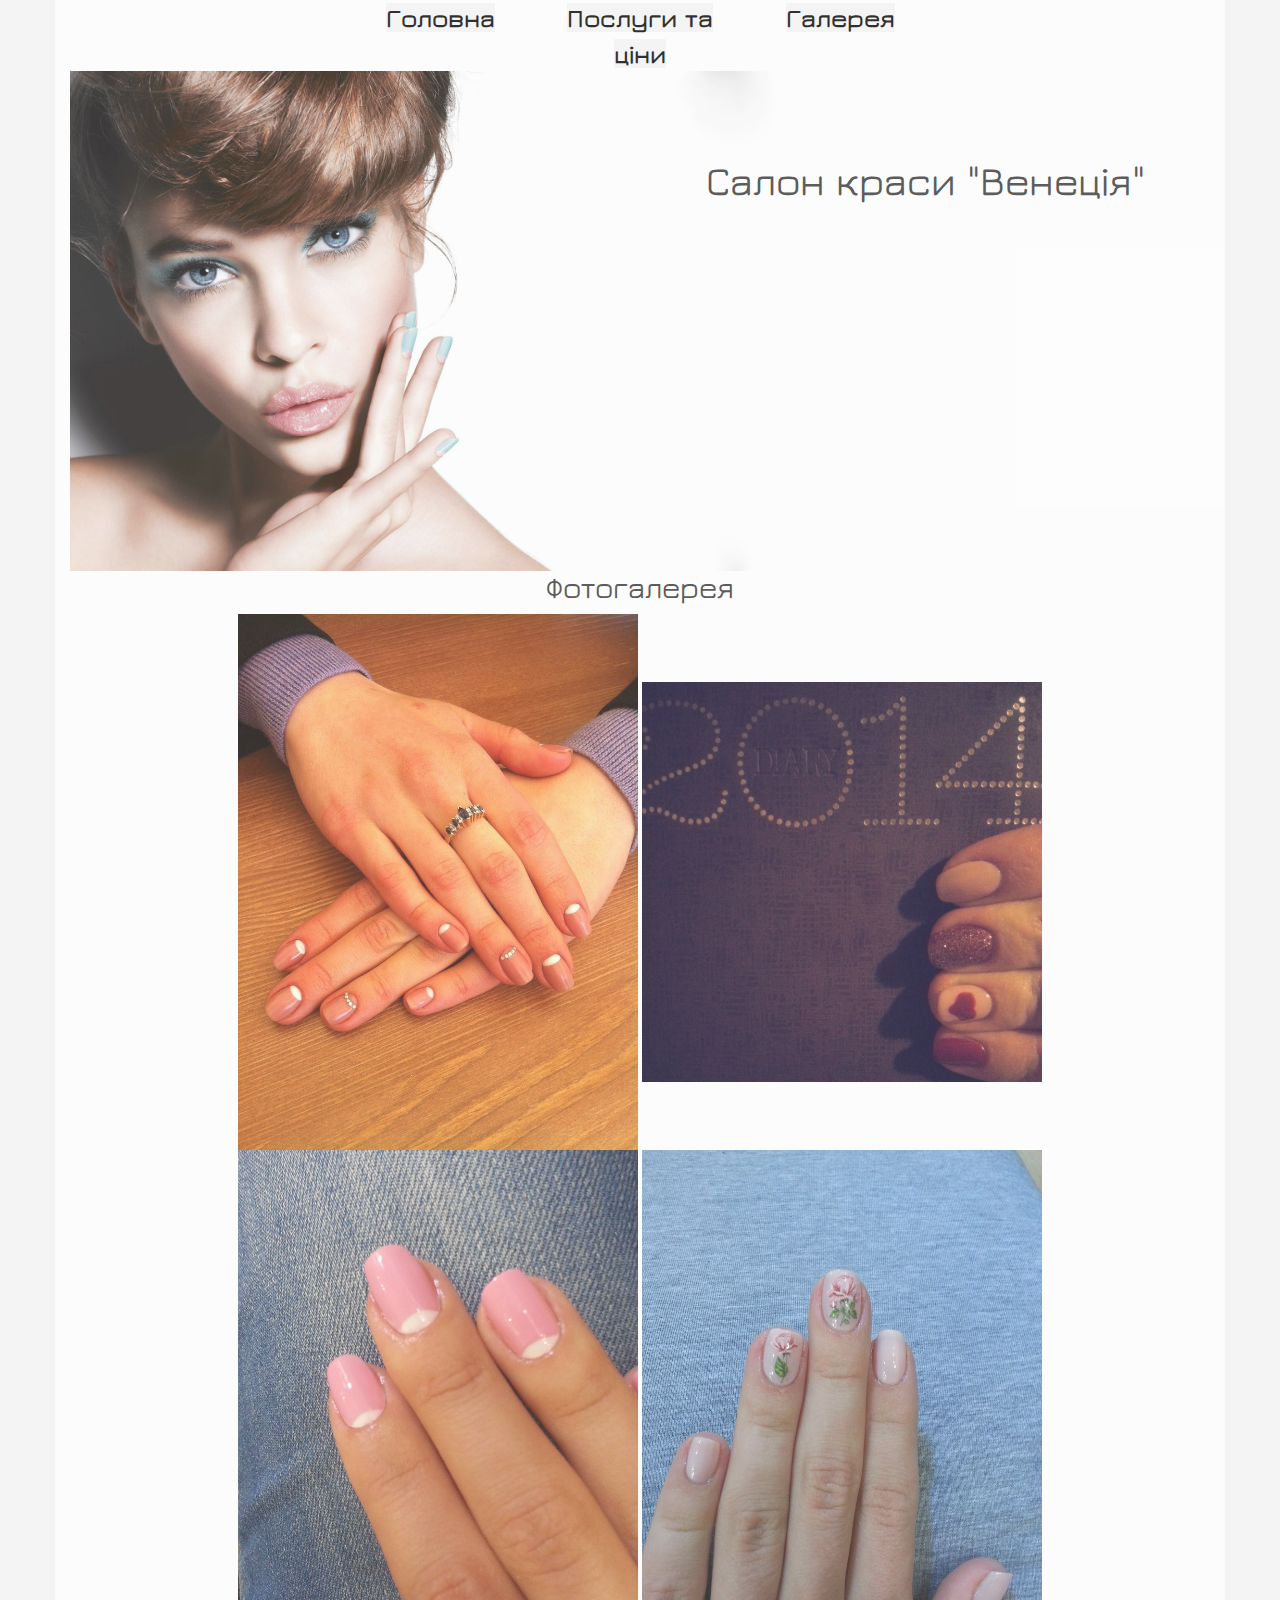
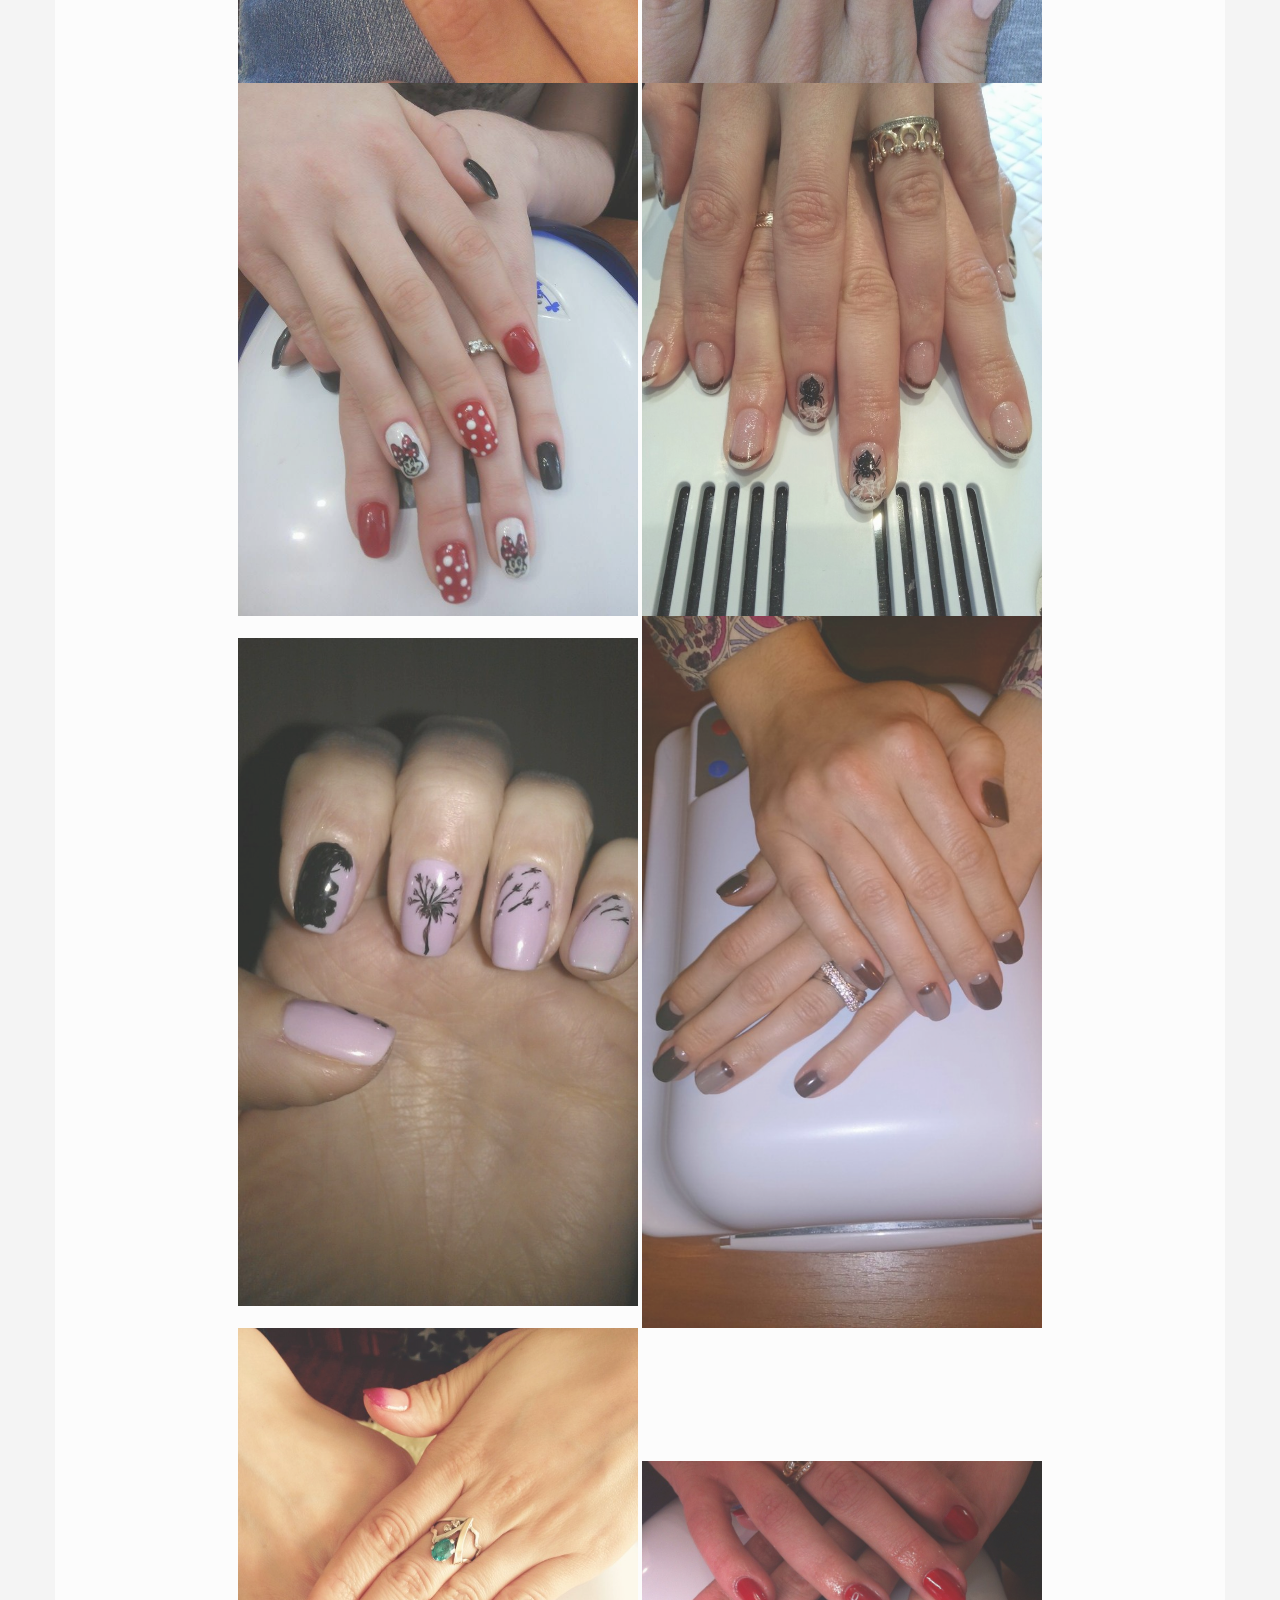
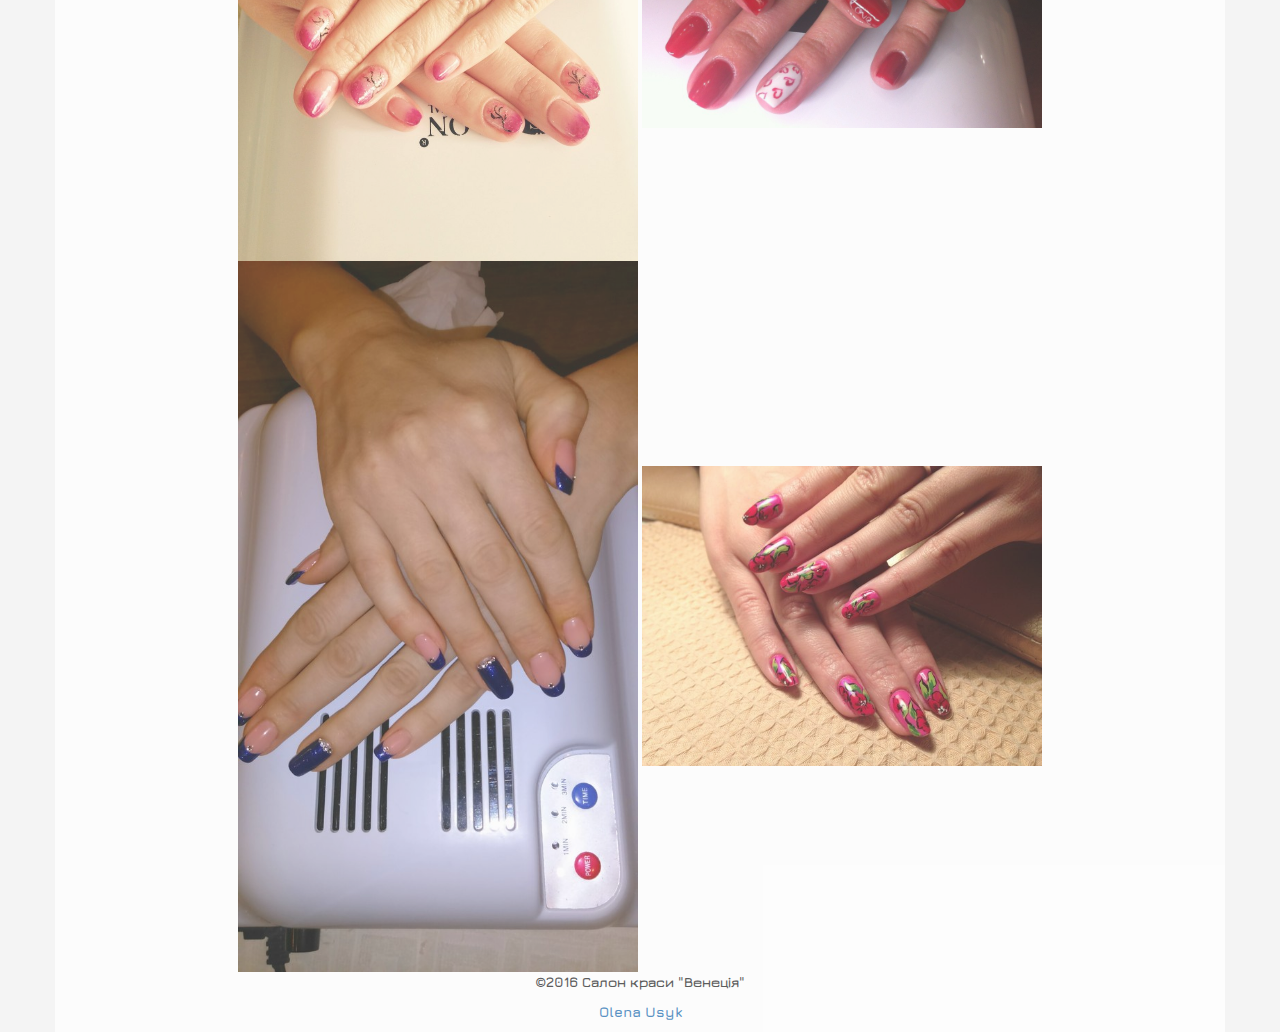
==== commit 3d2ea2ca: "add new file" ====
--- a/gallery.html
+++ b/gallery.html
@@ -24,7 +24,7 @@
                     <div class="logo">
                         <h1>Салон краси "Венеція"</h1></div>
                     <div class="logo_pic">
-                        <img src="images/logo1.jpg" alt="logo" width="600"></div>                 
+                        <img src="images/logo.jpg" alt="logo" width="800"></div>                 
                 </div>
             </header>
         <main class="clearfix">
--- a/css/style.css
+++ b/css/style.css
@@ -20,7 +20,7 @@
     text-decoration: none;
     background-color: #F4F4F4;
     color: black;
-    font-size: 20px;
+    font-size: 25px;
 }
 li {
     list-style-type: none;
@@ -36,10 +36,13 @@
 .logo {
     position: absolute;
     z-index: 10;
-    width: 30%;
+    width: 50%;
     right: 0;
-    top: 20px;
+    top: 60px;
     font-size: 20px;
+}
+.logo_pic {
+    float: left;
 }
 .clearfix:before,
 .clearfix:after {
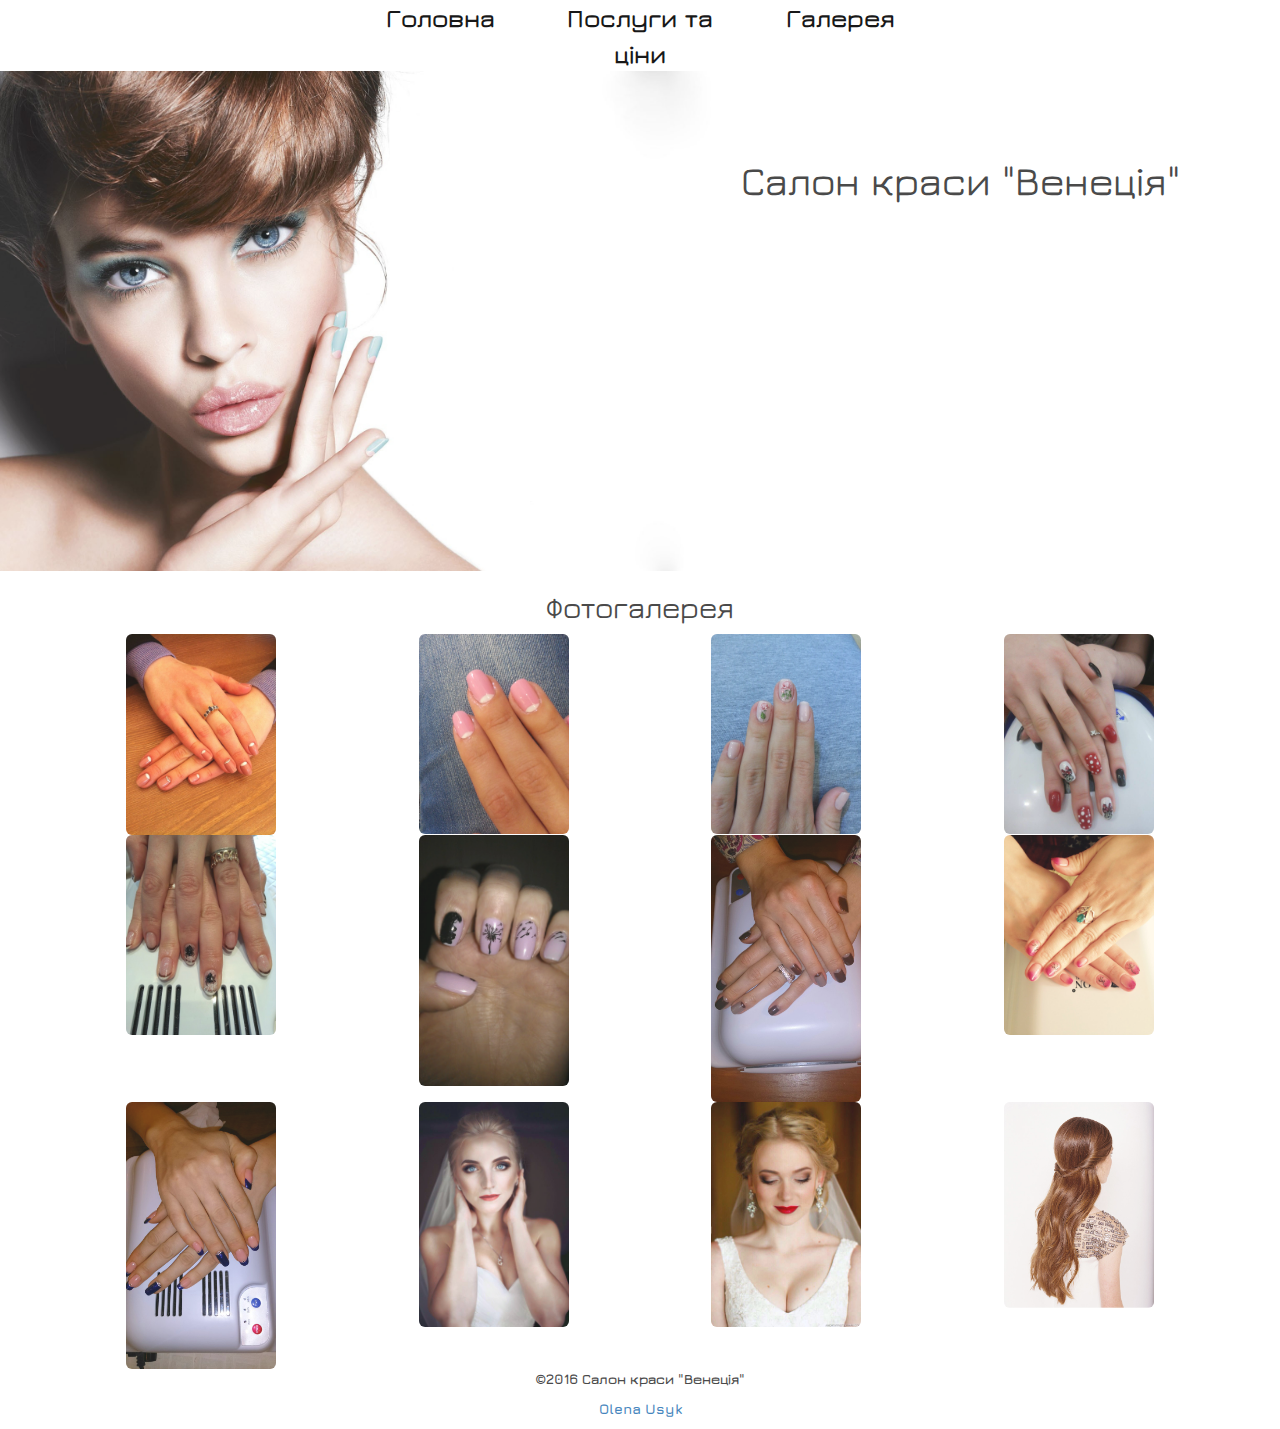
==== commit de9bcaa5: "add new file" ====
--- a/gallery.html
+++ b/gallery.html
@@ -10,8 +10,7 @@
         <link rel="stylesheet" href="css/gallery.css" type="text/css" />
         <link href="https://fonts.googleapis.com/css?family=Jura" rel="stylesheet"/>
     </head>
-    <body>
-        <div class="container col-md-auto col-sm-auto col-lg-auto">
+    <body class="wrapper">
             <header class="mainheader">
                 <nav class="header_nav">
                     <ul class="clearfix">
@@ -24,33 +23,47 @@
                     <div class="logo">
                         <h1>Салон краси "Венеція"</h1></div>
                     <div class="logo_pic">
-                        <img src="images/logo.jpg" alt="logo" width="800"></div>                 
+                        <img src="images/logo.jpg" class="img-responsive" alt="logo" width="800"></div>                 
                 </div>
             </header>
-        <main class="clearfix">
-            <div class="main_gallery">
+        <main>
                 <h2>Фотогалерея</h2>
-                    <div class="img">
-                        <img src="images/nails/nails1.jpg" alt="nails" width="400" height-"400">
-                        <img src="images/nails/nails2.jpg" alt="nails" width="400" height-"400">
-                        <img src="images/nails/nails3.jpg" alt="nails" width="400" height-"400">
-                        <img src="images/nails/nails4.jpg" alt="nails" width="400" height-"400">
-                        <img src="images/nails/nails5.jpg" alt="nails" width="400" height-"400">
-                        <img src="images/nails/nails6.jpg" alt="nails" width="400" height-"400">
-                        <img src="images/nails/nails7.jpg" alt="nails" width="400" height-"400">
-                        <img src="images/nails/nails8.jpg" alt="nails" width="400" height-"400">
-                        <img src="images/nails/nails9.jpg" alt="nails" width="400" height-"400">
-                        <img src="images/nails/nails10.jpg" alt="nails" width="400" height-"400">
-                        <img src="images/nails/nails11.jpg" alt="nails" width="400" height-"400">
-                        <img src="images/nails/nails12.jpg" alt="nails" width="400" height-"400">
+                    <div class="container">
+                    <div class="row">
+                        <div class="col-lg-3 col-md-3 col-sm-6 col-xs-12">
+                            <img src="images/nails/nails1.jpg" alt="nails" class="img-rounded" width="150"></div>
+                        <div class="col-lg-3 col-md-3 col-sm-6 col-xs-12">
+                            <img src="images/nails/nails3.jpg" alt="nails" class="img-rounded" width="150"></div>
+                        <div class="col-lg-3 col-md-3 col-sm-6 col-xs-12">
+                            <img src="images/nails/nails4.jpg" alt="nails" class="img-rounded" width="150"></div>
+                        <div class="col-lg-3 col-md-3 col-sm-6 col-xs-12">
+                            <img src="images/nails/nails5.jpg" alt="nails" class="img-rounded" width="150"></div>
+                     </div>
+                    <div class="row">
+                        <div class="col-lg-3 col-md-3 col-sm-6 col-xs-12">
+                            <img src="images/nails/nails6.jpg" alt="nails" class="img-rounded" width="150"></div>
+                        <div class="col-lg-3 col-md-3 col-sm-6 col-xs-12">
+                            <img src="images/nails/nails7.jpg" alt="nails" class="img-rounded" width="150"></div>
+                        <div class="col-lg-3 col-md-3 col-sm-6 col-xs-12">
+                            <img src="images/nails/nails8.jpg" alt="nails" class="img-rounded" width="150"></div>
+                        <div class="col-lg-3 col-md-3 col-sm-6 col-xs-12">
+                            <img src="images/nails/nails9.jpg" alt="nails" class="img-rounded" width="150"></div>
+                    </div>
+                    <div class="row">
+                        <div class="сol-lg-3 col-md-3 col-sm-6 col-xs-12">
+                            <img src="images/nails/nails11.jpg" alt="nails" class="img-rounded" width="150"></div>
+                        <div class="col-lg-3 col-md-3 col-sm-6 col-xs-12">
+                            <img src="images/makeup/makeup.jpg" alt="makeup" class="img-rounded" width="150"></div>
+                        <div class="col-lg-3 col-md-3 col-sm-6 col-xs-12">
+                            <img src="images/makeup/hair1.jpg" alt="hair" class="img-rounded" width="150"></div>
+                        <div class="col-lg-3 col-md-3 col-sm-6 col-xs-12">
+                            <img src="images/makeup/hair3.jpg" alt="hair" class="img-rounded" width="150"></div>
                     </div>
             </div>
         </main>
-        <footer class="clearfix">
-                <div class="clear">
+        <footer>
                     <p>©2016 Салон краси "Венеція"</p>
                     <p><a href="https://www.facebook.com/olena.zhdan">Olena Usyk</a></p>
-                </div>
             </footer>
         </div>
         <script src="https://ajax.googleapis.com/ajax/libs/jquery/1.12.4/jquery.min.js"></script>
--- a/css/style.css
+++ b/css/style.css
@@ -2,14 +2,22 @@
     font-family: 'Jura', sans-serif;
     font-weight: bold;
     color: #373737;
-    background-color: #F4F4F4; 
+    background-color: #F4F4F4;
+
 }
-.container {
+.wrapper {
     max-width: 100%;
     margin: 0 auto;
     text-align: center;
     background: white;
-    opacity: 0.8;
+    opacity: 0.9;
+}
+.main_header {
+    width: 100%;
+}
+.header_nav {
+    display: flex;
+    width: 100%;
 }
 ul {
     margin: 0 auto;
@@ -18,7 +26,6 @@
 }
 .menu {
     text-decoration: none;
-    background-color: #F4F4F4;
     color: black;
     font-size: 25px;
 }
@@ -30,7 +37,6 @@
 #logo {
     width: 100%;
     position: relative;
-    float: left;
     border: none;
 }
 .logo {
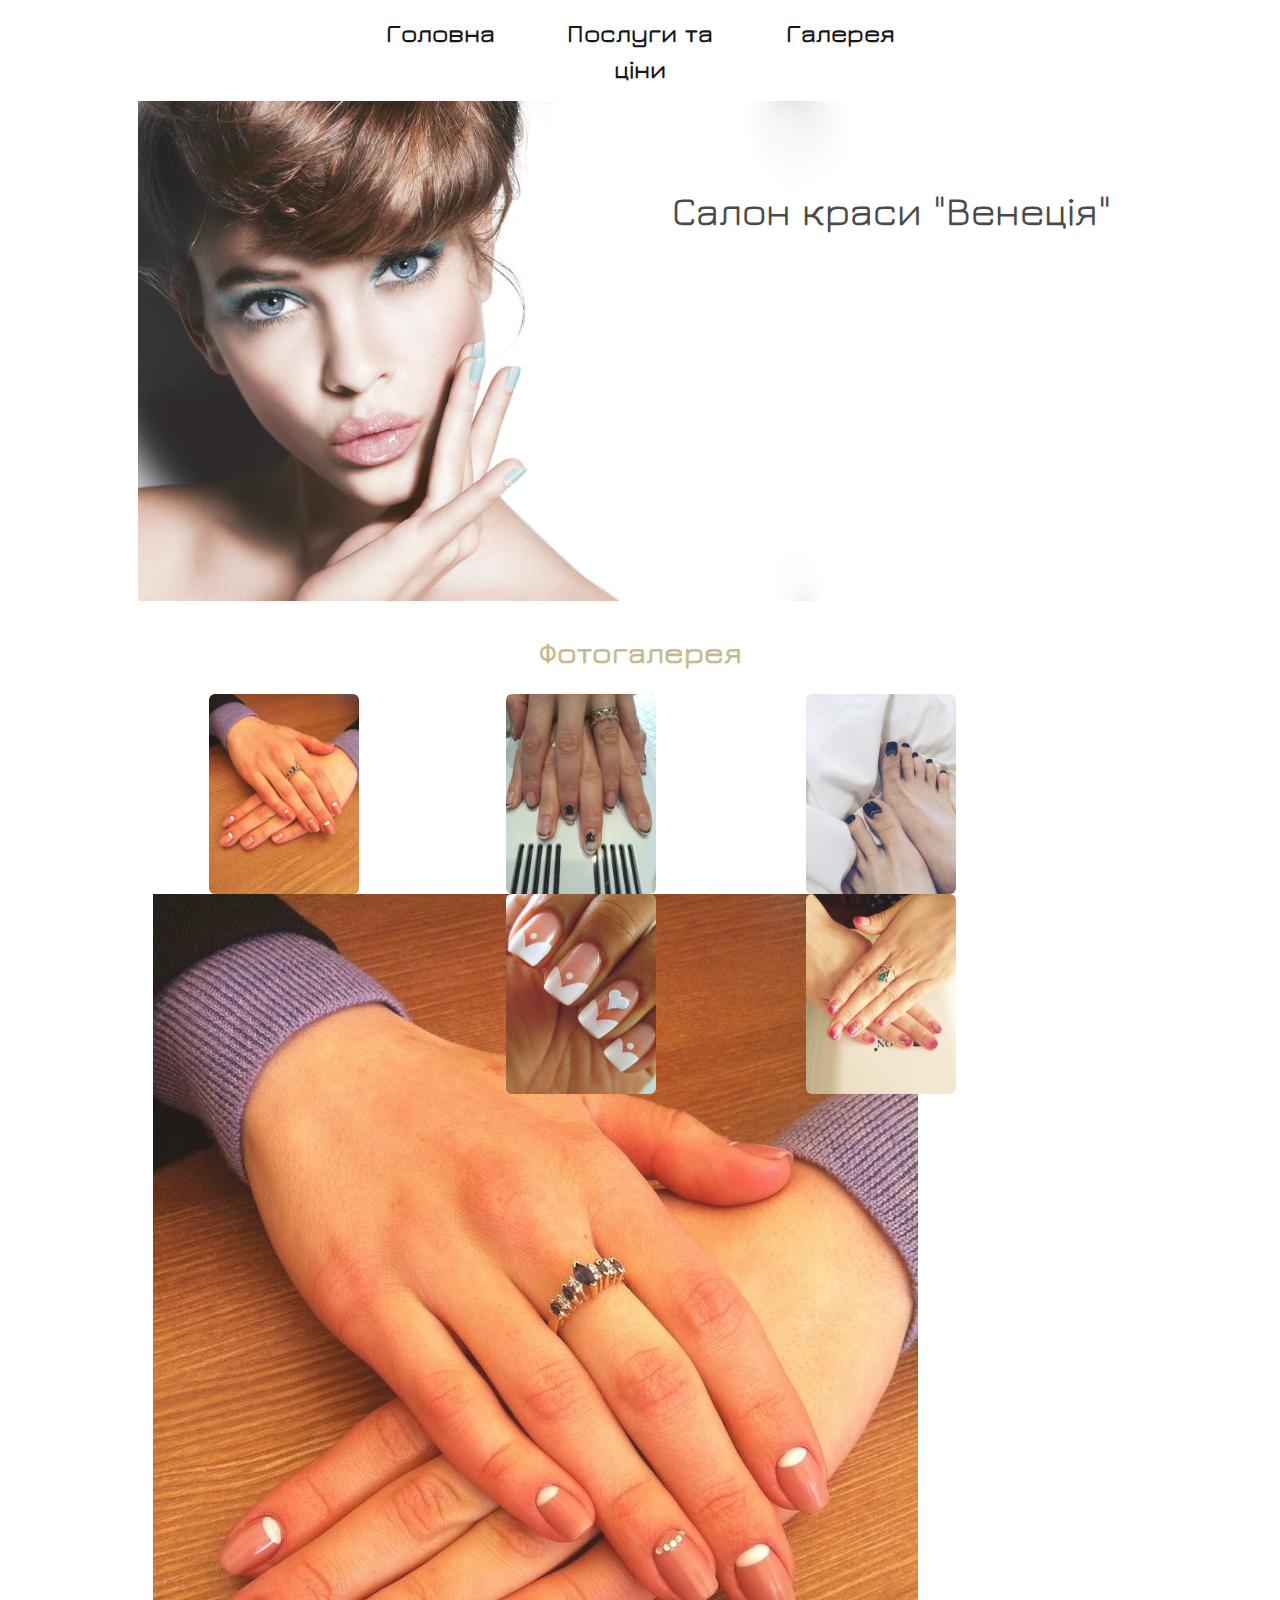
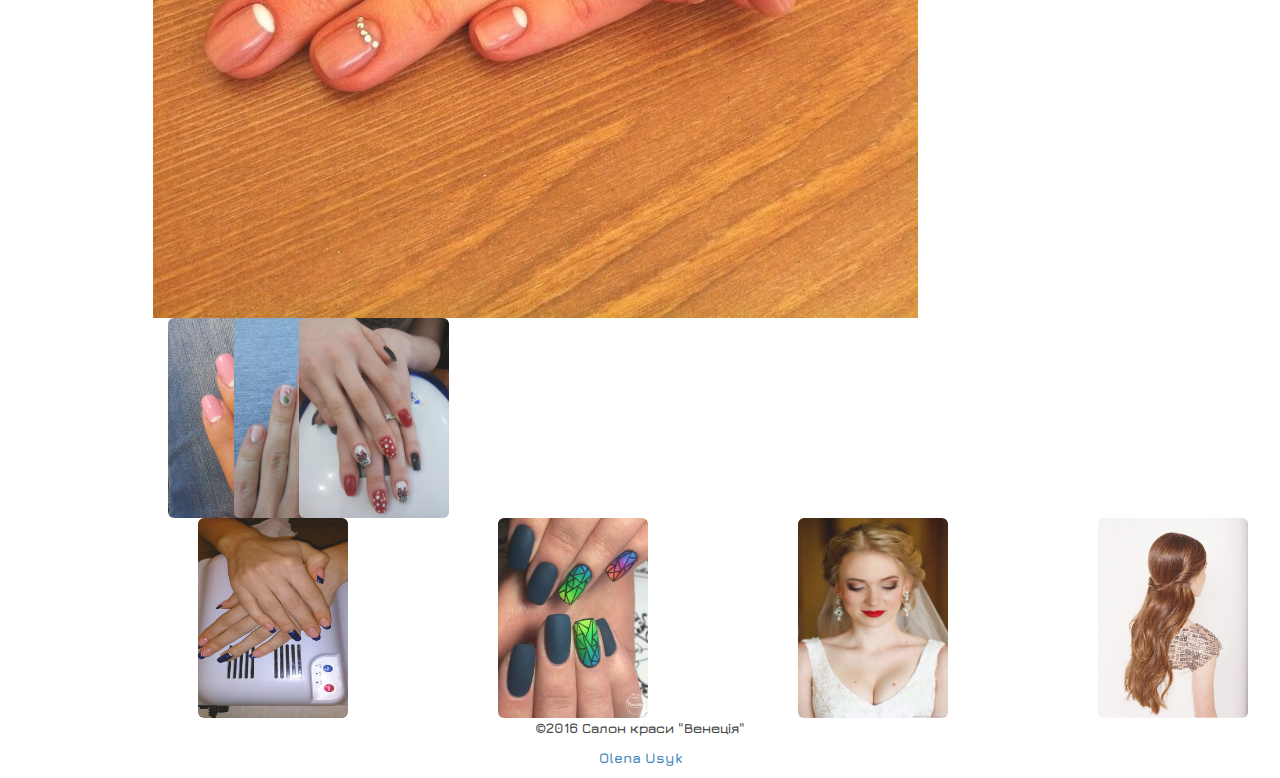
==== commit 79ef4ead: "add new file" ====
--- a/gallery.html
+++ b/gallery.html
@@ -9,6 +9,7 @@
         <link rel="stylesheet" type="text/css" href="css/style.css">
         <link rel="stylesheet" href="css/gallery.css" type="text/css" />
         <link href="https://fonts.googleapis.com/css?family=Jura" rel="stylesheet"/>
+        <link href="dist/lity.css" rel="stylesheet">
     </head>
     <body class="wrapper">
             <header class="mainheader">
@@ -26,38 +27,48 @@
                         <img src="images/logo.jpg" class="img-responsive" alt="logo" width="800"></div>                 
                 </div>
             </header>
-        <main>
+        <main class="clearfix">
                 <h2>Фотогалерея</h2>
                     <div class="container">
                     <div class="row">
                         <div class="col-lg-3 col-md-3 col-sm-6 col-xs-12">
-                            <img src="images/nails/nails1.jpg" alt="nails" class="img-rounded" width="150"></div>
+                            
+                            <a class="lightbox" href="#goofy">
+                           <img src="images/nails/nails1.jpg"  class="img-rounded" width="150" height="200"/>
+                            </a> 
+                            <div class="lightbox-target" id="goofy">
+                           <img src="images/nails/nails1.jpg"/>
+                           <a class="lightbox-close" href="#"></a>
+                            </div>
+                            
+                            
+                            <!--<img src="images/nails/nails1.jpg" alt="nails" class="img-rounded" width="150" height="200"></div> -->
                         <div class="col-lg-3 col-md-3 col-sm-6 col-xs-12">
-                            <img src="images/nails/nails3.jpg" alt="nails" class="img-rounded" width="150"></div>
+                            <img src="images/nails/nails3.jpg" alt="nails" class="img-rounded" width="150" height="200"></div>
                         <div class="col-lg-3 col-md-3 col-sm-6 col-xs-12">
-                            <img src="images/nails/nails4.jpg" alt="nails" class="img-rounded" width="150"></div>
+                            <img src="images/nails/nails4.jpg" alt="nails" class="img-rounded" width="150" height="200"></div>
                         <div class="col-lg-3 col-md-3 col-sm-6 col-xs-12">
-                            <img src="images/nails/nails5.jpg" alt="nails" class="img-rounded" width="150"></div>
+                            <img src="images/nails/nails5.jpg" alt="nails" class="img-rounded" width="150" height="200"></div>
                      </div>
                     <div class="row">
                         <div class="col-lg-3 col-md-3 col-sm-6 col-xs-12">
-                            <img src="images/nails/nails6.jpg" alt="nails" class="img-rounded" width="150"></div>
+                            <img src="images/nails/nails6.jpg" alt="nails" class="img-rounded" width="150" height="200"></div>
                         <div class="col-lg-3 col-md-3 col-sm-6 col-xs-12">
-                            <img src="images/nails/nails7.jpg" alt="nails" class="img-rounded" width="150"></div>
+                            <img src="images/nails/nails7.jpg" alt="nails" class="img-rounded" width="150" height="200"></div>
                         <div class="col-lg-3 col-md-3 col-sm-6 col-xs-12">
-                            <img src="images/nails/nails8.jpg" alt="nails" class="img-rounded" width="150"></div>
+                            <img src="images/nails/nails8.jpg" alt="nails" class="img-rounded" width="150" height="200"></div>
                         <div class="col-lg-3 col-md-3 col-sm-6 col-xs-12">
-                            <img src="images/nails/nails9.jpg" alt="nails" class="img-rounded" width="150"></div>
+                            <img src="images/nails/nails9.jpg" alt="nails" class="img-rounded" width="150" height="200"></div>
                     </div>
                     <div class="row">
                         <div class="сol-lg-3 col-md-3 col-sm-6 col-xs-12">
-                            <img src="images/nails/nails11.jpg" alt="nails" class="img-rounded" width="150"></div>
+                            <img src="images/nails/nails11.jpg" alt="nails" class="img-rounded" width="150" height="200"></div>
+                         <div class="сol-lg-3 col-md-3 col-sm-6 col-xs-12">
+                            <img src="images/nails/nails12.jpg" alt="nails" class="img-rounded" width="150" height="200"></div>
                         <div class="col-lg-3 col-md-3 col-sm-6 col-xs-12">
-                            <img src="images/makeup/makeup.jpg" alt="makeup" class="img-rounded" width="150"></div>
+                            <img src="images/makeup/hair1.jpg" alt="hair" class="img-rounded" width="150" height="200"></div>
                         <div class="col-lg-3 col-md-3 col-sm-6 col-xs-12">
-                            <img src="images/makeup/hair1.jpg" alt="hair" class="img-rounded" width="150"></div>
-                        <div class="col-lg-3 col-md-3 col-sm-6 col-xs-12">
-                            <img src="images/makeup/hair3.jpg" alt="hair" class="img-rounded" width="150"></div>
+                            <img src="images/makeup/hair3.jpg" alt="hair" class="img-rounded" width="150" height="200"></div>
                     </div>
             </div>
         </main>
@@ -68,5 +79,8 @@
         </div>
         <script src="https://ajax.googleapis.com/ajax/libs/jquery/1.12.4/jquery.min.js"></script>
         <script src="https://maxcdn.bootstrapcdn.com/bootstrap/3.3.7/js/bootstrap.min.js"></script>
+        <script type="text/javascript" src="javascipt/images.js"></script>
+        <script src="vendor/jquery.js"></script>
+        <script src="dist/lity.js"></script>
     </body>
 </html>--- a/css/style.css
+++ b/css/style.css
@@ -6,8 +6,9 @@
 
 }
 .wrapper {
-    max-width: 100%;
+    max-width: 80%;
     margin: 0 auto;
+    padding: 0 10px;
     text-align: center;
     background: white;
     opacity: 0.9;
@@ -21,7 +22,7 @@
 }
 ul {
     margin: 0 auto;
-    padding: 0px;
+    padding: 15px 0;
     width: 600px;
 }
 .menu {
@@ -30,9 +31,16 @@
     font-size: 25px;
 }
 li {
-    list-style-type: none;
     float: left;
     width: 200px;
+    text-decoration: none;
+    list-style-type: none;
+}
+li a:hover {
+    background-color:#C0B283;
+    text-decoration: none;
+    border-radius: 20px;
+    color: grey;
 }
 #logo {
     width: 100%;
@@ -58,7 +66,6 @@
 .clearfix:after {
     clear: both;
 }
-
 /**
  * For IE 6/7 only
  * Include this rule to trigger hasLayout and contain floats.
@@ -69,4 +76,9 @@
 .clear {
     clear: both;
 }
-
+h2 {
+    color: #C0B283;
+    font-size: 30px;
+    font-weight: bold;
+    padding: 15px 0;
+}
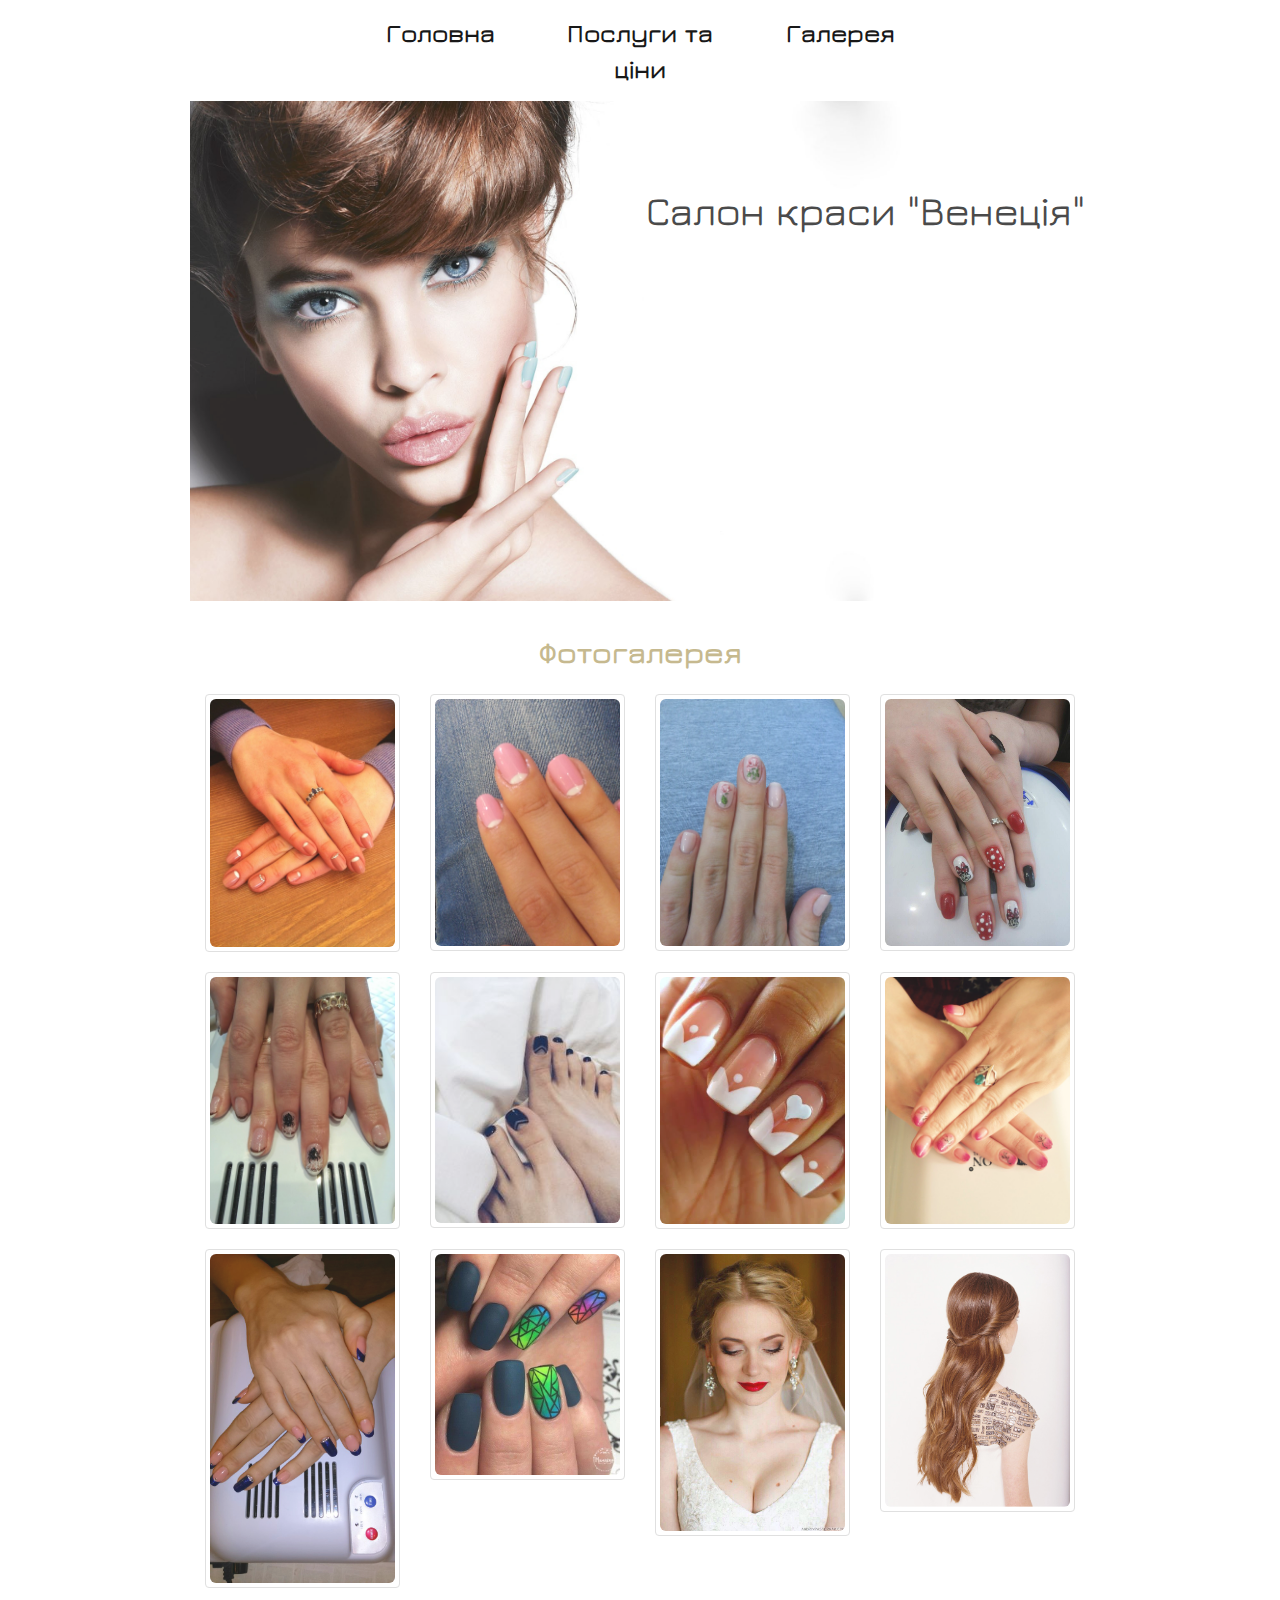
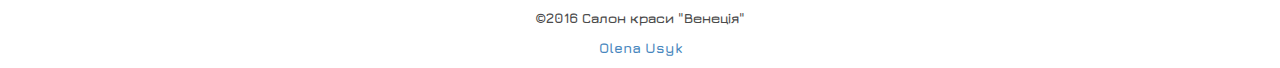
==== commit dea39764: "add new file" ====
--- a/gallery.html
+++ b/gallery.html
@@ -9,7 +9,7 @@
         <link rel="stylesheet" type="text/css" href="css/style.css">
         <link rel="stylesheet" href="css/gallery.css" type="text/css" />
         <link href="https://fonts.googleapis.com/css?family=Jura" rel="stylesheet"/>
-        <link href="dist/lity.css" rel="stylesheet">
+
     </head>
     <body class="wrapper">
             <header class="mainheader">
@@ -27,48 +27,38 @@
                         <img src="images/logo.jpg" class="img-responsive" alt="logo" width="800"></div>                 
                 </div>
             </header>
-        <main class="clearfix">
+        <main class="main clearfix">
                 <h2>Фотогалерея</h2>
-                    <div class="container">
+                    <div class="container-fluid">
                     <div class="row">
                         <div class="col-lg-3 col-md-3 col-sm-6 col-xs-12">
-                            
-                            <a class="lightbox" href="#goofy">
-                           <img src="images/nails/nails1.jpg"  class="img-rounded" width="150" height="200"/>
-                            </a> 
-                            <div class="lightbox-target" id="goofy">
-                           <img src="images/nails/nails1.jpg"/>
-                           <a class="lightbox-close" href="#"></a>
-                            </div>
-                            
-                            
-                            <!--<img src="images/nails/nails1.jpg" alt="nails" class="img-rounded" width="150" height="200"></div> -->
+                            <a href="#" class="thumbnail"> <img data-src="holder.js/100%x180" src="images/nails/nails1.jpg" alt="nails" class="img-rounded"></a></div>
                         <div class="col-lg-3 col-md-3 col-sm-6 col-xs-12">
-                            <img src="images/nails/nails3.jpg" alt="nails" class="img-rounded" width="150" height="200"></div>
+                             <a href="#" class="thumbnail"> <img data-src="holder.js/100%x180" src="images/nails/nails3.jpg" alt="nails" class="img-rounded"></a></div>
                         <div class="col-lg-3 col-md-3 col-sm-6 col-xs-12">
-                            <img src="images/nails/nails4.jpg" alt="nails" class="img-rounded" width="150" height="200"></div>
+                            <a href="#" class="thumbnail"> <img data-src="holder.js/100%x180" src="images/nails/nails4.jpg" alt="nails" class="img-rounded"></a></div>
                         <div class="col-lg-3 col-md-3 col-sm-6 col-xs-12">
-                            <img src="images/nails/nails5.jpg" alt="nails" class="img-rounded" width="150" height="200"></div>
+                            <a href="#" class="thumbnail"> <img data-src="holder.js/100%x180" src="images/nails/nails5.jpg" alt="nails" class="img-rounded"></a></div>
                      </div>
                     <div class="row">
                         <div class="col-lg-3 col-md-3 col-sm-6 col-xs-12">
-                            <img src="images/nails/nails6.jpg" alt="nails" class="img-rounded" width="150" height="200"></div>
+                            <a href="#" class="thumbnail"> <img data-src="holder.js/100%x180" src="images/nails/nails6.jpg" alt="nails" class="img-rounded"></a></div>
                         <div class="col-lg-3 col-md-3 col-sm-6 col-xs-12">
-                            <img src="images/nails/nails7.jpg" alt="nails" class="img-rounded" width="150" height="200"></div>
+                            <a href="#" class="thumbnail"> <img data-src="holder.js/100%x180" src="images/nails/nails7.jpg" alt="nails" class="img-rounded"></a></div>
                         <div class="col-lg-3 col-md-3 col-sm-6 col-xs-12">
-                            <img src="images/nails/nails8.jpg" alt="nails" class="img-rounded" width="150" height="200"></div>
+                            <a href="#" class="thumbnail"> <img data-src="holder.js/100%x180" src="images/nails/nails8.jpg" alt="nails" class="img-rounded"></a></div>
                         <div class="col-lg-3 col-md-3 col-sm-6 col-xs-12">
-                            <img src="images/nails/nails9.jpg" alt="nails" class="img-rounded" width="150" height="200"></div>
+                            <a href="#" class="thumbnail"> <img data-src="holder.js/100%x180" src="images/nails/nails9.jpg" alt="nails" class="img-rounded"></a></div>
                     </div>
                     <div class="row">
                         <div class="сol-lg-3 col-md-3 col-sm-6 col-xs-12">
-                            <img src="images/nails/nails11.jpg" alt="nails" class="img-rounded" width="150" height="200"></div>
-                         <div class="сol-lg-3 col-md-3 col-sm-6 col-xs-12">
-                            <img src="images/nails/nails12.jpg" alt="nails" class="img-rounded" width="150" height="200"></div>
+                            <a href="#" class="thumbnail"> <img data-src="holder.js/100%x180" src="images/nails/nails11.jpg" alt="nails" class="img-rounded"></a></div>
+                        <div class="сol-lg-3 col-md-3 col-sm-6 col-xs-12">
+                            <a href="#" class="thumbnail"> <img data-src="holder.js/100%x180" src="images/nails/nails12.jpg" alt="nails" class="img-rounded"></a></div>
                         <div class="col-lg-3 col-md-3 col-sm-6 col-xs-12">
-                            <img src="images/makeup/hair1.jpg" alt="hair" class="img-rounded" width="150" height="200"></div>
+                            <a href="#" class="thumbnail"> <img data-src="holder.js/100%x180" src="images/makeup/hair1.jpg" alt="hair" class="img-rounded"></a></div>
                         <div class="col-lg-3 col-md-3 col-sm-6 col-xs-12">
-                            <img src="images/makeup/hair3.jpg" alt="hair" class="img-rounded" width="150" height="200"></div>
+                            <a href="#" class="thumbnail"> <img data-src="holder.js/100%x180" src="images/makeup/hair3.jpg" alt="hair" class="img-rounded"></a></div>
                     </div>
             </div>
         </main>
@@ -79,8 +69,5 @@
         </div>
         <script src="https://ajax.googleapis.com/ajax/libs/jquery/1.12.4/jquery.min.js"></script>
         <script src="https://maxcdn.bootstrapcdn.com/bootstrap/3.3.7/js/bootstrap.min.js"></script>
-        <script type="text/javascript" src="javascipt/images.js"></script>
-        <script src="vendor/jquery.js"></script>
-        <script src="dist/lity.js"></script>
     </body>
 </html>--- a/css/style.css
+++ b/css/style.css
@@ -2,13 +2,12 @@
     font-family: 'Jura', sans-serif;
     font-weight: bold;
     color: #373737;
-    background-color: #F4F4F4;
 
 }
 .wrapper {
-    max-width: 80%;
+    width: 100%;
+    max-width: 900px;
     margin: 0 auto;
-    padding: 0 10px;
     text-align: center;
     background: white;
     opacity: 0.9;
@@ -29,6 +28,7 @@
     text-decoration: none;
     color: black;
     font-size: 25px;
+    width: 100%;
 }
 li {
     float: left;
@@ -82,3 +82,8 @@
     font-weight: bold;
     padding: 15px 0;
 }
+footer {
+    background-color: inherit;
+}
+
+
